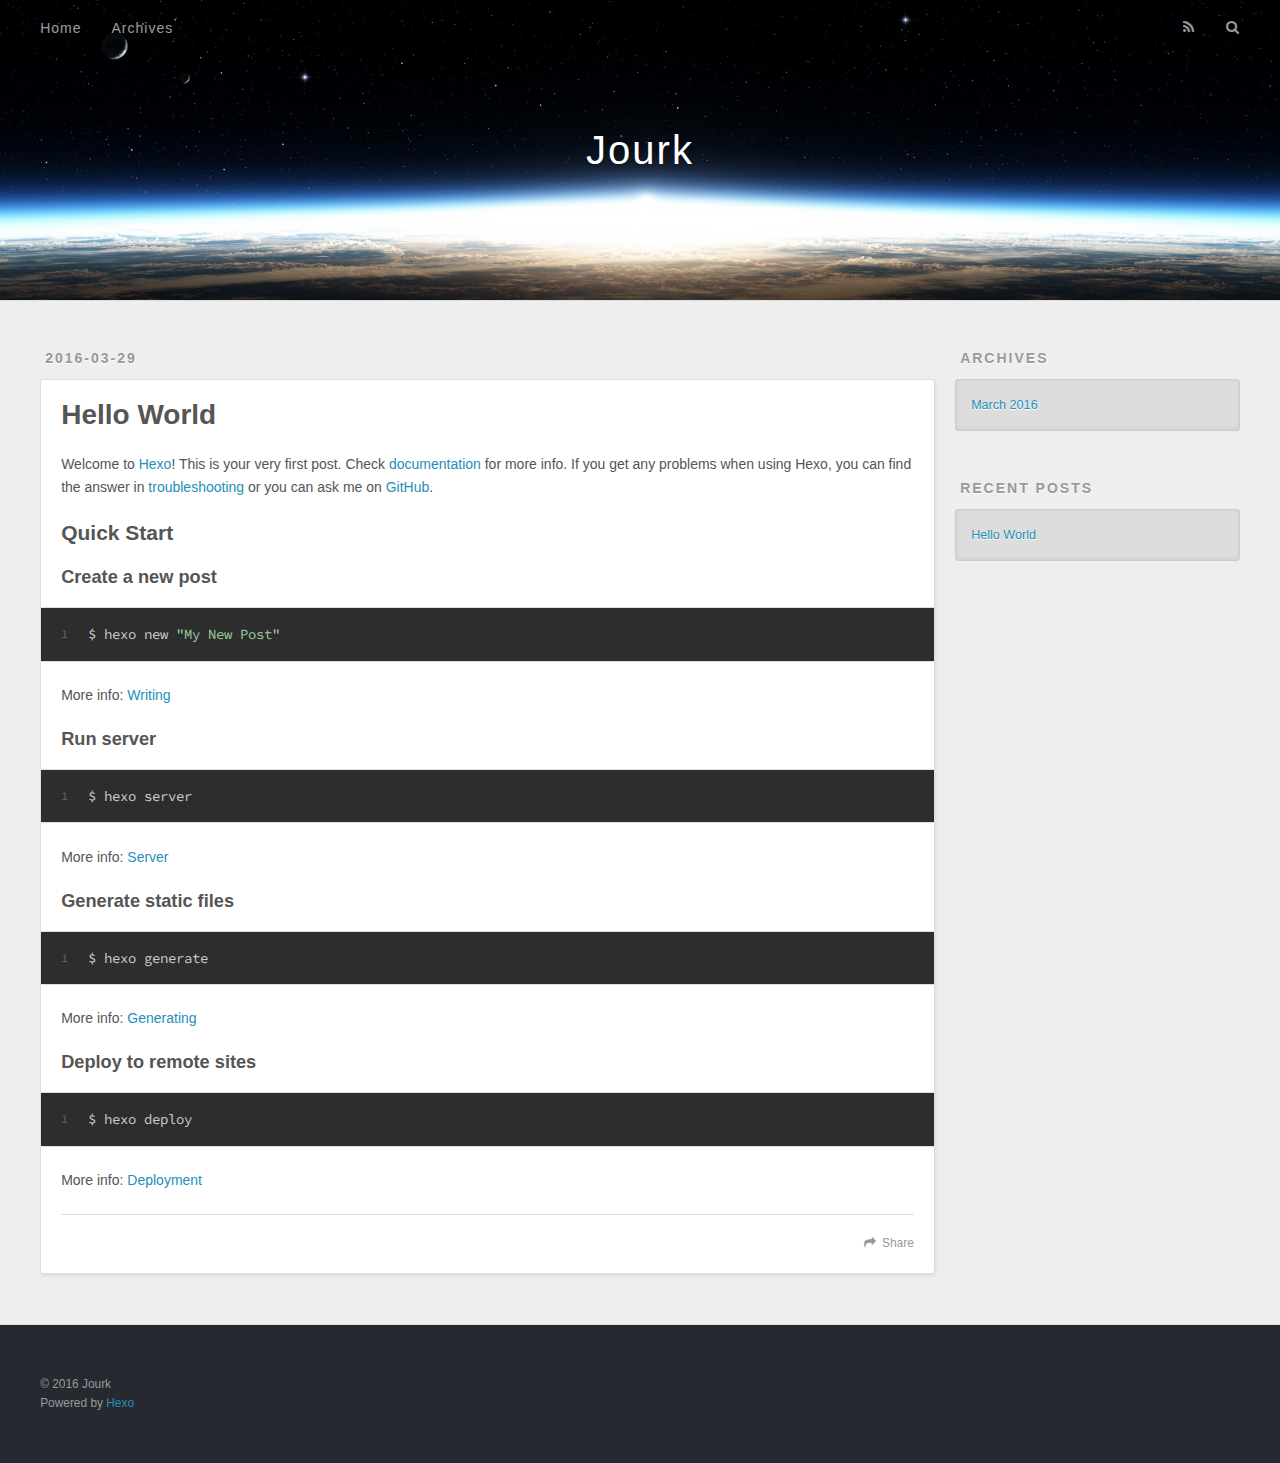
==== index.html @ b5ff4067 "Site updated: 2016-03-29 04:24:39" ====
<!DOCTYPE html>
<html>
<head>
  <meta charset="utf-8">
  
  <title>Jourk</title>
  <meta name="viewport" content="width=device-width, initial-scale=1, maximum-scale=1">
  <meta name="description">
<meta property="og:type" content="website">
<meta property="og:title" content="Jourk">
<meta property="og:url" content="http://b.jourk.com/index.html">
<meta property="og:site_name" content="Jourk">
<meta property="og:description">
<meta name="twitter:card" content="summary">
<meta name="twitter:title" content="Jourk">
<meta name="twitter:description">
  
    <link rel="alternate" href="/atom.xml" title="Jourk" type="application/atom+xml">
  
  
    <link rel="icon" href="/favicon.png">
  
  
    <link href="//fonts.googleapis.com/css?family=Source+Code+Pro" rel="stylesheet" type="text/css">
  
  <link rel="stylesheet" href="/css/style.css">
  

</head>

<body>
  <div id="container">
    <div id="wrap">
      <header id="header">
  <div id="banner"></div>
  <div id="header-outer" class="outer">
    <div id="header-title" class="inner">
      <h1 id="logo-wrap">
        <a href="/" id="logo">Jourk</a>
      </h1>
      
    </div>
    <div id="header-inner" class="inner">
      <nav id="main-nav">
        <a id="main-nav-toggle" class="nav-icon"></a>
        
          <a class="main-nav-link" href="/">Home</a>
        
          <a class="main-nav-link" href="/archives">Archives</a>
        
      </nav>
      <nav id="sub-nav">
        
          <a id="nav-rss-link" class="nav-icon" href="/atom.xml" title="RSS Feed"></a>
        
        <a id="nav-search-btn" class="nav-icon" title="Search"></a>
      </nav>
      <div id="search-form-wrap">
        <form action="//google.com/search" method="get" accept-charset="UTF-8" class="search-form"><input type="search" name="q" results="0" class="search-form-input" placeholder="Search"><button type="submit" class="search-form-submit">&#xF002;</button><input type="hidden" name="sitesearch" value="http://b.jourk.com"></form>
      </div>
    </div>
  </div>
</header>
      <div class="outer">
        <section id="main">
  
    <article id="post-hello-world" class="article article-type-post" itemscope itemprop="blogPost">
  <div class="article-meta">
    <a href="/2016/03/29/hello-world/" class="article-date">
  <time datetime="2016-03-28T17:55:29.509Z" itemprop="datePublished">2016-03-29</time>
</a>
    
  </div>
  <div class="article-inner">
    
    
      <header class="article-header">
        
  
    <h1 itemprop="name">
      <a class="article-title" href="/2016/03/29/hello-world/">Hello World</a>
    </h1>
  

      </header>
    
    <div class="article-entry" itemprop="articleBody">
      
        <p>Welcome to <a href="https://hexo.io/" target="_blank" rel="external">Hexo</a>! This is your very first post. Check <a href="https://hexo.io/docs/" target="_blank" rel="external">documentation</a> for more info. If you get any problems when using Hexo, you can find the answer in <a href="https://hexo.io/docs/troubleshooting.html" target="_blank" rel="external">troubleshooting</a> or you can ask me on <a href="https://github.com/hexojs/hexo/issues" target="_blank" rel="external">GitHub</a>.</p>
<h2 id="Quick-Start"><a href="#Quick-Start" class="headerlink" title="Quick Start"></a>Quick Start</h2><h3 id="Create-a-new-post"><a href="#Create-a-new-post" class="headerlink" title="Create a new post"></a>Create a new post</h3><figure class="highlight bash"><table><tr><td class="gutter"><pre><span class="line">1</span><br></pre></td><td class="code"><pre><span class="line">$ hexo new <span class="string">"My New Post"</span></span><br></pre></td></tr></table></figure>
<p>More info: <a href="https://hexo.io/docs/writing.html" target="_blank" rel="external">Writing</a></p>
<h3 id="Run-server"><a href="#Run-server" class="headerlink" title="Run server"></a>Run server</h3><figure class="highlight bash"><table><tr><td class="gutter"><pre><span class="line">1</span><br></pre></td><td class="code"><pre><span class="line">$ hexo server</span><br></pre></td></tr></table></figure>
<p>More info: <a href="https://hexo.io/docs/server.html" target="_blank" rel="external">Server</a></p>
<h3 id="Generate-static-files"><a href="#Generate-static-files" class="headerlink" title="Generate static files"></a>Generate static files</h3><figure class="highlight bash"><table><tr><td class="gutter"><pre><span class="line">1</span><br></pre></td><td class="code"><pre><span class="line">$ hexo generate</span><br></pre></td></tr></table></figure>
<p>More info: <a href="https://hexo.io/docs/generating.html" target="_blank" rel="external">Generating</a></p>
<h3 id="Deploy-to-remote-sites"><a href="#Deploy-to-remote-sites" class="headerlink" title="Deploy to remote sites"></a>Deploy to remote sites</h3><figure class="highlight bash"><table><tr><td class="gutter"><pre><span class="line">1</span><br></pre></td><td class="code"><pre><span class="line">$ hexo deploy</span><br></pre></td></tr></table></figure>
<p>More info: <a href="https://hexo.io/docs/deployment.html" target="_blank" rel="external">Deployment</a></p>

      
    </div>
    <footer class="article-footer">
      <a data-url="http://b.jourk.com/2016/03/29/hello-world/" data-id="cimcg0z0f0000tgneoh7ujp86" class="article-share-link">Share</a>
      
      
    </footer>
  </div>
  
</article>


  

</section>
        
          <aside id="sidebar">
  
    

  
    

  
    
  
    
  <div class="widget-wrap">
    <h3 class="widget-title">Archives</h3>
    <div class="widget">
      <ul class="archive-list"><li class="archive-list-item"><a class="archive-list-link" href="/archives/2016/03/">March 2016</a></li></ul>
    </div>
  </div>


  
    
  <div class="widget-wrap">
    <h3 class="widget-title">Recent Posts</h3>
    <div class="widget">
      <ul>
        
          <li>
            <a href="/2016/03/29/hello-world/">Hello World</a>
          </li>
        
      </ul>
    </div>
  </div>

  
</aside>
        
      </div>
      <footer id="footer">
  
  <div class="outer">
    <div id="footer-info" class="inner">
      &copy; 2016 Jourk<br>
      Powered by <a href="http://hexo.io/" target="_blank">Hexo</a>
    </div>
  </div>
</footer>
    </div>
    <nav id="mobile-nav">
  
    <a href="/" class="mobile-nav-link">Home</a>
  
    <a href="/archives" class="mobile-nav-link">Archives</a>
  
</nav>
    

<script src="//ajax.googleapis.com/ajax/libs/jquery/2.0.3/jquery.min.js"></script>


  <link rel="stylesheet" href="/fancybox/jquery.fancybox.css">
  <script src="/fancybox/jquery.fancybox.pack.js"></script>


<script src="/js/script.js"></script>

  </div>
</body>
</html>
---- css/style.css ----
body {
  width: 100%;
}
body:before,
body:after {
  content: "";
  display: table;
}
body:after {
  clear: both;
}
html,
body,
div,
span,
applet,
object,
iframe,
h1,
h2,
h3,
h4,
h5,
h6,
p,
blockquote,
pre,
a,
abbr,
acronym,
address,
big,
cite,
code,
del,
dfn,
em,
img,
ins,
kbd,
q,
s,
samp,
small,
strike,
strong,
sub,
sup,
tt,
var,
dl,
dt,
dd,
ol,
ul,
li,
fieldset,
form,
label,
legend,
table,
caption,
tbody,
tfoot,
thead,
tr,
th,
td {
  margin: 0;
  padding: 0;
  border: 0;
  outline: 0;
  font-weight: inherit;
  font-style: inherit;
  font-family: inherit;
  font-size: 100%;
  vertical-align: baseline;
}
body {
  line-height: 1;
  color: #000;
  background: #fff;
}
ol,
ul {
  list-style: none;
}
table {
  border-collapse: separate;
  border-spacing: 0;
  vertical-align: middle;
}
caption,
th,
td {
  text-align: left;
  font-weight: normal;
  vertical-align: middle;
}
a img {
  border: none;
}
input,
button {
  margin: 0;
  padding: 0;
}
input::-moz-focus-inner,
button::-moz-focus-inner {
  border: 0;
  padding: 0;
}
@font-face {
  font-family: FontAwesome;
  font-style: normal;
  font-weight: normal;
  src: url("fonts/fontawesome-webfont.eot?v=#4.0.3");
  src: url("fonts/fontawesome-webfont.eot?#iefix&v=#4.0.3") format("embedded-opentype"), url("fonts/fontawesome-webfont.woff?v=#4.0.3") format("woff"), url("fonts/fontawesome-webfont.ttf?v=#4.0.3") format("truetype"), url("fonts/fontawesome-webfont.svg#fontawesomeregular?v=#4.0.3") format("svg");
}
html,
body,
#container {
  height: 100%;
}
body {
  background: #eee;
  font: 14px "Helvetica Neue", Helvetica, Arial, sans-serif;
  -webkit-text-size-adjust: 100%;
}
.outer {
  max-width: 1220px;
  margin: 0 auto;
  padding: 0 20px;
}
.outer:before,
.outer:after {
  content: "";
  display: table;
}
.outer:after {
  clear: both;
}
.inner {
  display: inline;
  float: left;
  width: 98.33333333333333%;
  margin: 0 0.833333333333333%;
}
.left,
.alignleft {
  float: left;
}
.right,
.alignright {
  float: right;
}
.clear {
  clear: both;
}
#container {
  position: relative;
}
.mobile-nav-on {
  overflow: hidden;
}
#wrap {
  height: 100%;
  width: 100%;
  position: absolute;
  top: 0;
  left: 0;
  -webkit-transition: 0.2s ease-out;
  -moz-transition: 0.2s ease-out;
  -ms-transition: 0.2s ease-out;
  transition: 0.2s ease-out;
  z-index: 1;
  background: #eee;
}
.mobile-nav-on #wrap {
  left: 280px;
}
@media screen and (min-width: 768px) {
  #main {
    display: inline;
    float: left;
    width: 73.33333333333333%;
    margin: 0 0.833333333333333%;
  }
}
.article-date,
.article-category-link,
.archive-year,
.widget-title {
  text-decoration: none;
  text-transform: uppercase;
  letter-spacing: 2px;
  color: #999;
  margin-bottom: 1em;
  margin-left: 5px;
  line-height: 1em;
  text-shadow: 0 1px #fff;
  font-weight: bold;
}
.article-inner,
.archive-article-inner {
  background: #fff;
  -webkit-box-shadow: 1px 2px 3px #ddd;
  box-shadow: 1px 2px 3px #ddd;
  border: 1px solid #ddd;
  -webkit-border-radius: 3px;
  border-radius: 3px;
}
.article-entry h1,
.widget h1 {
  font-size: 2em;
}
.article-entry h2,
.widget h2 {
  font-size: 1.5em;
}
.article-entry h3,
.widget h3 {
  font-size: 1.3em;
}
.article-entry h4,
.widget h4 {
  font-size: 1.2em;
}
.article-entry h5,
.widget h5 {
  font-size: 1em;
}
.article-entry h6,
.widget h6 {
  font-size: 1em;
  color: #999;
}
.article-entry hr,
.widget hr {
  border: 1px dashed #ddd;
}
.article-entry strong,
.widget strong {
  font-weight: bold;
}
.article-entry em,
.widget em,
.article-entry cite,
.widget cite {
  font-style: italic;
}
.article-entry sup,
.widget sup,
.article-entry sub,
.widget sub {
  font-size: 0.75em;
  line-height: 0;
  position: relative;
  vertical-align: baseline;
}
.article-entry sup,
.widget sup {
  top: -0.5em;
}
.article-entry sub,
.widget sub {
  bottom: -0.2em;
}
.article-entry small,
.widget small {
  font-size: 0.85em;
}
.article-entry acronym,
.widget acronym,
.article-entry abbr,
.widget abbr {
  border-bottom: 1px dotted;
}
.article-entry ul,
.widget ul,
.article-entry ol,
.widget ol,
.article-entry dl,
.widget dl {
  margin: 0 20px;
  line-height: 1.6em;
}
.article-entry ul ul,
.widget ul ul,
.article-entry ol ul,
.widget ol ul,
.article-entry ul ol,
.widget ul ol,
.article-entry ol ol,
.widget ol ol {
  margin-top: 0;
  margin-bottom: 0;
}
.article-entry ul,
.widget ul {
  list-style: disc;
}
.article-entry ol,
.widget ol {
  list-style: decimal;
}
.article-entry dt,
.widget dt {
  font-weight: bold;
}
#header {
  height: 300px;
  position: relative;
  border-bottom: 1px solid #ddd;
}
#header:before,
#header:after {
  content: "";
  position: absolute;
  left: 0;
  right: 0;
  height: 40px;
}
#header:before {
  top: 0;
  background: -webkit-linear-gradient(rgba(0,0,0,0.2), transparent);
  background: -moz-linear-gradient(rgba(0,0,0,0.2), transparent);
  background: -ms-linear-gradient(rgba(0,0,0,0.2), transparent);
  background: linear-gradient(rgba(0,0,0,0.2), transparent);
}
#header:after {
  bottom: 0;
  background: -webkit-linear-gradient(transparent, rgba(0,0,0,0.2));
  background: -moz-linear-gradient(transparent, rgba(0,0,0,0.2));
  background: -ms-linear-gradient(transparent, rgba(0,0,0,0.2));
  background: linear-gradient(transparent, rgba(0,0,0,0.2));
}
#header-outer {
  height: 100%;
  position: relative;
}
#header-inner {
  position: relative;
  overflow: hidden;
}
#banner {
  position: absolute;
  top: 0;
  left: 0;
  width: 100%;
  height: 100%;
  background: url("images/banner.jpg") center #000;
  -webkit-background-size: cover;
  -moz-background-size: cover;
  background-size: cover;
  z-index: -1;
}
#header-title {
  text-align: center;
  height: 40px;
  position: absolute;
  top: 50%;
  left: 0;
  margin-top: -20px;
}
#logo,
#subtitle {
  text-decoration: none;
  color: #fff;
  font-weight: 300;
  text-shadow: 0 1px 4px rgba(0,0,0,0.3);
}
#logo {
  font-size: 40px;
  line-height: 40px;
  letter-spacing: 2px;
}
#subtitle {
  font-size: 16px;
  line-height: 16px;
  letter-spacing: 1px;
}
#subtitle-wrap {
  margin-top: 16px;
}
#main-nav {
  float: left;
  margin-left: -15px;
}
.nav-icon,
.main-nav-link {
  float: left;
  color: #fff;
  opacity: 0.6;
  text-decoration: none;
  text-shadow: 0 1px rgba(0,0,0,0.2);
  -webkit-transition: opacity 0.2s;
  -moz-transition: opacity 0.2s;
  -ms-transition: opacity 0.2s;
  transition: opacity 0.2s;
  display: block;
  padding: 20px 15px;
}
.nav-icon:hover,
.main-nav-link:hover {
  opacity: 1;
}
.nav-icon {
  font-family: FontAwesome;
  text-align: center;
  font-size: 14px;
  width: 14px;
  height: 14px;
  padding: 20px 15px;
  position: relative;
  cursor: pointer;
}
.main-nav-link {
  font-weight: 300;
  letter-spacing: 1px;
}
@media screen and (max-width: 479px) {
  .main-nav-link {
    display: none;
  }
}
#main-nav-toggle {
  display: none;
}
#main-nav-toggle:before {
  content: "\f0c9";
}
@media screen and (max-width: 479px) {
  #main-nav-toggle {
    display: block;
  }
}
#sub-nav {
  float: right;
  margin-right: -15px;
}
#nav-rss-link:before {
  content: "\f09e";
}
#nav-search-btn:before {
  content: "\f002";
}
#search-form-wrap {
  position: absolute;
  top: 15px;
  width: 150px;
  height: 30px;
  right: -150px;
  opacity: 0;
  -webkit-transition: 0.2s ease-out;
  -moz-transition: 0.2s ease-out;
  -ms-transition: 0.2s ease-out;
  transition: 0.2s ease-out;
}
#search-form-wrap.on {
  opacity: 1;
  right: 0;
}
@media screen and (max-width: 479px) {
  #search-form-wrap {
    width: 100%;
    right: -100%;
  }
}
.search-form {
  position: absolute;
  top: 0;
  left: 0;
  right: 0;
  background: #fff;
  padding: 5px 15px;
  -webkit-border-radius: 15px;
  border-radius: 15px;
  -webkit-box-shadow: 0 0 10px rgba(0,0,0,0.3);
  box-shadow: 0 0 10px rgba(0,0,0,0.3);
}
.search-form-input {
  border: none;
  background: none;
  color: #555;
  width: 100%;
  font: 13px "Helvetica Neue", Helvetica, Arial, sans-serif;
  outline: none;
}
.search-form-input::-webkit-search-results-decoration,
.search-form-input::-webkit-search-cancel-button {
  -webkit-appearance: none;
}
.search-form-submit {
  position: absolute;
  top: 50%;
  right: 10px;
  margin-top: -7px;
  font: 13px FontAwesome;
  border: none;
  background: none;
  color: #bbb;
  cursor: pointer;
}
.search-form-submit:hover,
.search-form-submit:focus {
  color: #777;
}
.article {
  margin: 50px 0;
}
.article-inner {
  overflow: hidden;
}
.article-meta:before,
.article-meta:after {
  content: "";
  display: table;
}
.article-meta:after {
  clear: both;
}
.article-date {
  float: left;
}
.article-category {
  float: left;
  line-height: 1em;
  color: #ccc;
  text-shadow: 0 1px #fff;
  margin-left: 8px;
}
.article-category:before {
  content: "\2022";
}
.article-category-link {
  margin: 0 12px 1em;
}
.article-header {
  padding: 20px 20px 0;
}
.article-title {
  text-decoration: none;
  font-size: 2em;
  font-weight: bold;
  color: #555;
  line-height: 1.1em;
  -webkit-transition: color 0.2s;
  -moz-transition: color 0.2s;
  -ms-transition: color 0.2s;
  transition: color 0.2s;
}
a.article-title:hover {
  color: #258fb8;
}
.article-entry {
  color: #555;
  padding: 0 20px;
}
.article-entry:before,
.article-entry:after {
  content: "";
  display: table;
}
.article-entry:after {
  clear: both;
}
.article-entry p,
.article-entry table {
  line-height: 1.6em;
  margin: 1.6em 0;
}
.article-entry h1,
.article-entry h2,
.article-entry h3,
.article-entry h4,
.article-entry h5,
.article-entry h6 {
  font-weight: bold;
}
.article-entry h1,
.article-entry h2,
.article-entry h3,
.article-entry h4,
.article-entry h5,
.article-entry h6 {
  line-height: 1.1em;
  margin: 1.1em 0;
}
.article-entry a {
  color: #258fb8;
  text-decoration: none;
}
.article-entry a:hover {
  text-decoration: underline;
}
.article-entry ul,
.article-entry ol,
.article-entry dl {
  margin-top: 1.6em;
  margin-bottom: 1.6em;
}
.article-entry img,
.article-entry video {
  max-width: 100%;
  height: auto;
  display: block;
  margin: auto;
}
.article-entry iframe {
  border: none;
}
.article-entry table {
  width: 100%;
  border-collapse: collapse;
  border-spacing: 0;
}
.article-entry th {
  font-weight: bold;
  border-bottom: 3px solid #ddd;
  padding-bottom: 0.5em;
}
.article-entry td {
  border-bottom: 1px solid #ddd;
  padding: 10px 0;
}
.article-entry blockquote {
  font-family: Georgia, "Times New Roman", serif;
  font-size: 1.4em;
  margin: 1.6em 20px;
  text-align: center;
}
.article-entry blockquote footer {
  font-size: 14px;
  margin: 1.6em 0;
  font-family: "Helvetica Neue", Helvetica, Arial, sans-serif;
}
.article-entry blockquote footer cite:before {
  content: "—";
  padding: 0 0.5em;
}
.article-entry .pullquote {
  text-align: left;
  width: 45%;
  margin: 0;
}
.article-entry .pullquote.left {
  margin-left: 0.5em;
  margin-right: 1em;
}
.article-entry .pullquote.right {
  margin-right: 0.5em;
  margin-left: 1em;
}
.article-entry .caption {
  color: #999;
  display: block;
  font-size: 0.9em;
  margin-top: 0.5em;
  position: relative;
  text-align: center;
}
.article-entry .video-container {
  position: relative;
  padding-top: 56.25%;
  height: 0;
  overflow: hidden;
}
.article-entry .video-container iframe,
.article-entry .video-container object,
.article-entry .video-container embed {
  position: absolute;
  top: 0;
  left: 0;
  width: 100%;
  height: 100%;
  margin-top: 0;
}
.article-more-link a {
  display: inline-block;
  line-height: 1em;
  padding: 6px 15px;
  -webkit-border-radius: 15px;
  border-radius: 15px;
  background: #eee;
  color: #999;
  text-shadow: 0 1px #fff;
  text-decoration: none;
}
.article-more-link a:hover {
  background: #258fb8;
  color: #fff;
  text-decoration: none;
  text-shadow: 0 1px #1e7293;
}
.article-footer {
  font-size: 0.85em;
  line-height: 1.6em;
  border-top: 1px solid #ddd;
  padding-top: 1.6em;
  margin: 0 20px 20px;
}
.article-footer:before,
.article-footer:after {
  content: "";
  display: table;
}
.article-footer:after {
  clear: both;
}
.article-footer a {
  color: #999;
  text-decoration: none;
}
.article-footer a:hover {
  color: #555;
}
.article-tag-list-item {
  float: left;
  margin-right: 10px;
}
.article-tag-list-link:before {
  content: "#";
}
.article-comment-link {
  float: right;
}
.article-comment-link:before {
  content: "\f075";
  font-family: FontAwesome;
  padding-right: 8px;
}
.article-share-link {
  cursor: pointer;
  float: right;
  margin-left: 20px;
}
.article-share-link:before {
  content: "\f064";
  font-family: FontAwesome;
  padding-right: 6px;
}
#article-nav {
  position: relative;
}
#article-nav:before,
#article-nav:after {
  content: "";
  display: table;
}
#article-nav:after {
  clear: both;
}
@media screen and (min-width: 768px) {
  #article-nav {
    margin: 50px 0;
  }
  #article-nav:before {
    width: 8px;
    height: 8px;
    position: absolute;
    top: 50%;
    left: 50%;
    margin-top: -4px;
    margin-left: -4px;
    content: "";
    -webkit-border-radius: 50%;
    border-radius: 50%;
    background: #ddd;
    -webkit-box-shadow: 0 1px 2px #fff;
    box-shadow: 0 1px 2px #fff;
  }
}
.article-nav-link-wrap {
  text-decoration: none;
  text-shadow: 0 1px #fff;
  color: #999;
  -webkit-box-sizing: border-box;
  -moz-box-sizing: border-box;
  box-sizing: border-box;
  margin-top: 50px;
  text-align: center;
  display: block;
}
.article-nav-link-wrap:hover {
  color: #555;
}
@media screen and (min-width: 768px) {
  .article-nav-link-wrap {
    width: 50%;
    margin-top: 0;
  }
}
@media screen and (min-width: 768px) {
  #article-nav-newer {
    float: left;
    text-align: right;
    padding-right: 20px;
  }
}
@media screen and (min-width: 768px) {
  #article-nav-older {
    float: right;
    text-align: left;
    padding-left: 20px;
  }
}
.article-nav-caption {
  text-transform: uppercase;
  letter-spacing: 2px;
  color: #ddd;
  line-height: 1em;
  font-weight: bold;
}
#article-nav-newer .article-nav-caption {
  margin-right: -2px;
}
.article-nav-title {
  font-size: 0.85em;
  line-height: 1.6em;
  margin-top: 0.5em;
}
.article-share-box {
  position: absolute;
  display: none;
  background: #fff;
  -webkit-box-shadow: 1px 2px 10px rgba(0,0,0,0.2);
  box-shadow: 1px 2px 10px rgba(0,0,0,0.2);
  -webkit-border-radius: 3px;
  border-radius: 3px;
  margin-left: -145px;
  overflow: hidden;
  z-index: 1;
}
.article-share-box.on {
  display: block;
}
.article-share-input {
  width: 100%;
  background: none;
  -webkit-box-sizing: border-box;
  -moz-box-sizing: border-box;
  box-sizing: border-box;
  font: 14px "Helvetica Neue", Helvetica, Arial, sans-serif;
  padding: 0 15px;
  color: #555;
  outline: none;
  border: 1px solid #ddd;
  -webkit-border-radius: 3px 3px 0 0;
  border-radius: 3px 3px 0 0;
  height: 36px;
  line-height: 36px;
}
.article-share-links {
  background: #eee;
}
.article-share-links:before,
.article-share-links:after {
  content: "";
  display: table;
}
.article-share-links:after {
  clear: both;
}
.article-share-twitter,
.article-share-facebook,
.article-share-pinterest,
.article-share-google {
  width: 50px;
  height: 36px;
  display: block;
  float: left;
  position: relative;
  color: #999;
  text-shadow: 0 1px #fff;
}
.article-share-twitter:before,
.article-share-facebook:before,
.article-share-pinterest:before,
.article-share-google:before {
  font-size: 20px;
  font-family: FontAwesome;
  width: 20px;
  height: 20px;
  position: absolute;
  top: 50%;
  left: 50%;
  margin-top: -10px;
  margin-left: -10px;
  text-align: center;
}
.article-share-twitter:hover,
.article-share-facebook:hover,
.article-share-pinterest:hover,
.article-share-google:hover {
  color: #fff;
}
.article-share-twitter:before {
  content: "\f099";
}
.article-share-twitter:hover {
  background: #00aced;
  text-shadow: 0 1px #008abe;
}
.article-share-facebook:before {
  content: "\f09a";
}
.article-share-facebook:hover {
  background: #3b5998;
  text-shadow: 0 1px #2f477a;
}
.article-share-pinterest:before {
  content: "\f0d2";
}
.article-share-pinterest:hover {
  background: #cb2027;
  text-shadow: 0 1px #a21a1f;
}
.article-share-google:before {
  content: "\f0d5";
}
.article-share-google:hover {
  background: #dd4b39;
  text-shadow: 0 1px #be3221;
}
.article-gallery {
  background: #000;
  position: relative;
}
.article-gallery-photos {
  position: relative;
  overflow: hidden;
}
.article-gallery-img {
  display: none;
  max-width: 100%;
}
.article-gallery-img:first-child {
  display: block;
}
.article-gallery-img.loaded {
  position: absolute;
  display: block;
}
.article-gallery-img img {
  display: block;
  max-width: 100%;
  margin: 0 auto;
}
#comments {
  background: #fff;
  -webkit-box-shadow: 1px 2px 3px #ddd;
  box-shadow: 1px 2px 3px #ddd;
  padding: 20px;
  border: 1px solid #ddd;
  -webkit-border-radius: 3px;
  border-radius: 3px;
  margin: 50px 0;
}
#comments a {
  color: #258fb8;
}
.archives-wrap {
  margin: 50px 0;
}
.archives:before,
.archives:after {
  content: "";
  display: table;
}
.archives:after {
  clear: both;
}
.archive-year-wrap {
  margin-bottom: 1em;
}
.archives {
  -webkit-column-gap: 10px;
  -moz-column-gap: 10px;
  column-gap: 10px;
}
@media screen and (min-width: 480px) and (max-width: 767px) {
  .archives {
    -webkit-column-count: 2;
    -moz-column-count: 2;
    column-count: 2;
  }
}
@media screen and (min-width: 768px) {
  .archives {
    -webkit-column-count: 3;
    -moz-column-count: 3;
    column-count: 3;
  }
}
.archive-article {
  -webkit-column-break-inside: avoid;
  page-break-inside: avoid;
  overflow: hidden;
  break-inside: avoid-column;
}
.archive-article-inner {
  padding: 10px;
  margin-bottom: 15px;
}
.archive-article-title {
  text-decoration: none;
  font-weight: bold;
  color: #555;
  -webkit-transition: color 0.2s;
  -moz-transition: color 0.2s;
  -ms-transition: color 0.2s;
  transition: color 0.2s;
  line-height: 1.6em;
}
.archive-article-title:hover {
  color: #258fb8;
}
.archive-article-footer {
  margin-top: 1em;
}
.archive-article-date {
  color: #999;
  text-decoration: none;
  font-size: 0.85em;
  line-height: 1em;
  margin-bottom: 0.5em;
  display: block;
}
#page-nav {
  margin: 50px auto;
  background: #fff;
  -webkit-box-shadow: 1px 2px 3px #ddd;
  box-shadow: 1px 2px 3px #ddd;
  border: 1px solid #ddd;
  -webkit-border-radius: 3px;
  border-radius: 3px;
  text-align: center;
  color: #999;
  overflow: hidden;
}
#page-nav:before,
#page-nav:after {
  content: "";
  display: table;
}
#page-nav:after {
  clear: both;
}
#page-nav a,
#page-nav span {
  padding: 10px 20px;
  line-height: 1;
  height: 2ex;
}
#page-nav a {
  color: #999;
  text-decoration: none;
}
#page-nav a:hover {
  background: #999;
  color: #fff;
}
#page-nav .prev {
  float: left;
}
#page-nav .next {
  float: right;
}
#page-nav .page-number {
  display: inline-block;
}
@media screen and (max-width: 479px) {
  #page-nav .page-number {
    display: none;
  }
}
#page-nav .current {
  color: #555;
  font-weight: bold;
}
#page-nav .space {
  color: #ddd;
}
#footer {
  background: #262a30;
  padding: 50px 0;
  border-top: 1px solid #ddd;
  color: #999;
}
#footer a {
  color: #258fb8;
  text-decoration: none;
}
#footer a:hover {
  text-decoration: underline;
}
#footer-info {
  line-height: 1.6em;
  font-size: 0.85em;
}
.article-entry pre,
.article-entry .highlight {
  background: #2d2d2d;
  margin: 0 -20px;
  padding: 15px 20px;
  border-style: solid;
  border-color: #ddd;
  border-width: 1px 0;
  overflow: auto;
  color: #ccc;
  line-height: 22.400000000000002px;
}
.article-entry .highlight .gutter pre,
.article-entry .gist .gist-file .gist-data .line-numbers {
  color: #666;
  font-size: 0.85em;
}
.article-entry pre,
.article-entry code {
  font-family: "Source Code Pro", Consolas, Monaco, Menlo, Consolas, monospace;
}
.article-entry code {
  background: #eee;
  text-shadow: 0 1px #fff;
  padding: 0 0.3em;
}
.article-entry pre code {
  background: none;
  text-shadow: none;
  padding: 0;
}
.article-entry .highlight pre {
  border: none;
  margin: 0;
  padding: 0;
}
.article-entry .highlight table {
  margin: 0;
  width: auto;
}
.article-entry .highlight td {
  border: none;
  padding: 0;
}
.article-entry .highlight figcaption {
  font-size: 0.85em;
  color: #999;
  line-height: 1em;
  margin-bottom: 1em;
}
.article-entry .highlight figcaption:before,
.article-entry .highlight figcaption:after {
  content: "";
  display: table;
}
.article-entry .highlight figcaption:after {
  clear: both;
}
.article-entry .highlight figcaption a {
  float: right;
}
.article-entry .highlight .gutter pre {
  text-align: right;
  padding-right: 20px;
}
.article-entry .highlight .line {
  height: 22.400000000000002px;
}
.article-entry .highlight .line.marked {
  background: #515151;
}
.article-entry .gist {
  margin: 0 -20px;
  border-style: solid;
  border-color: #ddd;
  border-width: 1px 0;
  background: #2d2d2d;
  padding: 15px 20px 15px 0;
}
.article-entry .gist .gist-file {
  border: none;
  font-family: "Source Code Pro", Consolas, Monaco, Menlo, Consolas, monospace;
  margin: 0;
}
.article-entry .gist .gist-file .gist-data {
  background: none;
  border: none;
}
.article-entry .gist .gist-file .gist-data .line-numbers {
  background: none;
  border: none;
  padding: 0 20px 0 0;
}
.article-entry .gist .gist-file .gist-data .line-data {
  padding: 0 !important;
}
.article-entry .gist .gist-file .highlight {
  margin: 0;
  padding: 0;
  border: none;
}
.article-entry .gist .gist-file .gist-meta {
  background: #2d2d2d;
  color: #999;
  font: 0.85em "Helvetica Neue", Helvetica, Arial, sans-serif;
  text-shadow: 0 0;
  padding: 0;
  margin-top: 1em;
  margin-left: 20px;
}
.article-entry .gist .gist-file .gist-meta a {
  color: #258fb8;
  font-weight: normal;
}
.article-entry .gist .gist-file .gist-meta a:hover {
  text-decoration: underline;
}
pre .comment,
pre .title {
  color: #999;
}
pre .variable,
pre .attribute,
pre .tag,
pre .regexp,
pre .ruby .constant,
pre .xml .tag .title,
pre .xml .pi,
pre .xml .doctype,
pre .html .doctype,
pre .css .id,
pre .css .class,
pre .css .pseudo {
  color: #f2777a;
}
pre .number,
pre .preprocessor,
pre .built_in,
pre .literal,
pre .params,
pre .constant {
  color: #f99157;
}
pre .class,
pre .ruby .class .title,
pre .css .rules .attribute {
  color: #9c9;
}
pre .string,
pre .value,
pre .inheritance,
pre .header,
pre .ruby .symbol,
pre .xml .cdata {
  color: #9c9;
}
pre .css .hexcolor {
  color: #6cc;
}
pre .function,
pre .python .decorator,
pre .python .title,
pre .ruby .function .title,
pre .ruby .title .keyword,
pre .perl .sub,
pre .javascript .title,
pre .coffeescript .title {
  color: #69c;
}
pre .keyword,
pre .javascript .function {
  color: #c9c;
}
@media screen and (max-width: 479px) {
  #mobile-nav {
    position: absolute;
    top: 0;
    left: 0;
    width: 280px;
    height: 100%;
    background: #191919;
    border-right: 1px solid #fff;
  }
}
@media screen and (max-width: 479px) {
  .mobile-nav-link {
    display: block;
    color: #999;
    text-decoration: none;
    padding: 15px 20px;
    font-weight: bold;
  }
  .mobile-nav-link:hover {
    color: #fff;
  }
}
@media screen and (min-width: 768px) {
  #sidebar {
    display: inline;
    float: left;
    width: 23.333333333333332%;
    margin: 0 0.833333333333333%;
  }
}
.widget-wrap {
  margin: 50px 0;
}
.widget {
  color: #777;
  text-shadow: 0 1px #fff;
  background: #ddd;
  -webkit-box-shadow: 0 -1px 4px #ccc inset;
  box-shadow: 0 -1px 4px #ccc inset;
  border: 1px solid #ccc;
  padding: 15px;
  -webkit-border-radius: 3px;
  border-radius: 3px;
}
.widget a {
  color: #258fb8;
  text-decoration: none;
}
.widget a:hover {
  text-decoration: underline;
}
.widget ul ul,
.widget ol ul,
.widget dl ul,
.widget ul ol,
.widget ol ol,
.widget dl ol,
.widget ul dl,
.widget ol dl,
.widget dl dl {
  margin-left: 15px;
  list-style: disc;
}
.widget {
  line-height: 1.6em;
  word-wrap: break-word;
  font-size: 0.9em;
}
.widget ul,
.widget ol {
  list-style: none;
  margin: 0;
}
.widget ul ul,
.widget ol ul,
.widget ul ol,
.widget ol ol {
  margin: 0 20px;
}
.widget ul ul,
.widget ol ul {
  list-style: disc;
}
.widget ul ol,
.widget ol ol {
  list-style: decimal;
}
.category-list-count,
.tag-list-count,
.archive-list-count {
  padding-left: 5px;
  color: #999;
  font-size: 0.85em;
}
.category-list-count:before,
.tag-list-count:before,
.archive-list-count:before {
  content: "(";
}
.category-list-count:after,
.tag-list-count:after,
.archive-list-count:after {
  content: ")";
}
.tagcloud a {
  margin-right: 5px;
  display: inline-block;
}
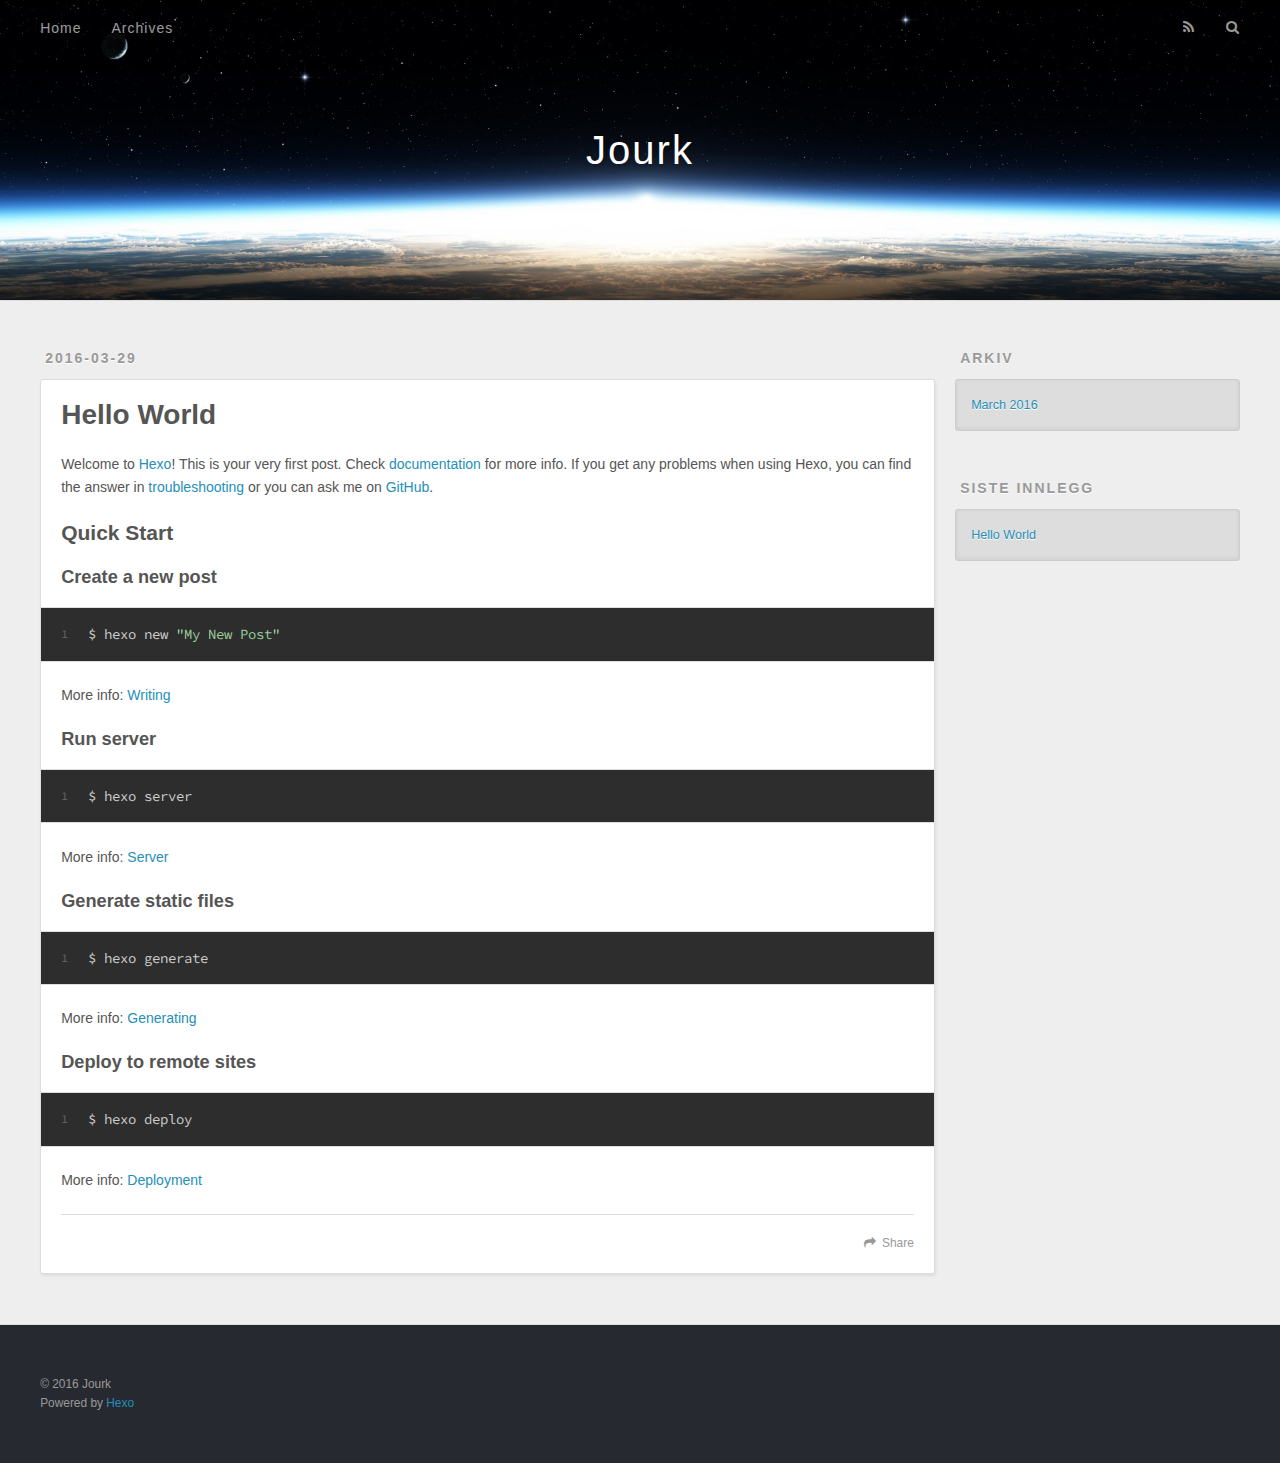
==== commit 3f787e69: "Site updated: 2016-03-29 19:30:44" ====
--- a/index.html
+++ b/index.html
@@ -53,7 +53,7 @@
         
           <a id="nav-rss-link" class="nav-icon" href="/atom.xml" title="RSS Feed"></a>
         
-        <a id="nav-search-btn" class="nav-icon" title="Search"></a>
+        <a id="nav-search-btn" class="nav-icon" title="Søk"></a>
       </nav>
       <div id="search-form-wrap">
         <form action="//google.com/search" method="get" accept-charset="UTF-8" class="search-form"><input type="search" name="q" results="0" class="search-form-input" placeholder="Search"><button type="submit" class="search-form-submit">&#xF002;</button><input type="hidden" name="sitesearch" value="http://b.jourk.com"></form>
@@ -99,7 +99,7 @@
       
     </div>
     <footer class="article-footer">
-      <a data-url="http://b.jourk.com/2016/03/29/hello-world/" data-id="cimcg0z0f0000tgneoh7ujp86" class="article-share-link">Share</a>
+      <a data-url="http://b.jourk.com/2016/03/29/hello-world/" data-id="cimdce2zm0000zsne3sy7a0es" class="article-share-link">Share</a>
       
       
     </footer>
@@ -124,7 +124,7 @@
   
     
   <div class="widget-wrap">
-    <h3 class="widget-title">Archives</h3>
+    <h3 class="widget-title">Arkiv</h3>
     <div class="widget">
       <ul class="archive-list"><li class="archive-list-item"><a class="archive-list-link" href="/archives/2016/03/">March 2016</a></li></ul>
     </div>
@@ -134,7 +134,7 @@
   
     
   <div class="widget-wrap">
-    <h3 class="widget-title">Recent Posts</h3>
+    <h3 class="widget-title">Siste innlegg</h3>
     <div class="widget">
       <ul>
         
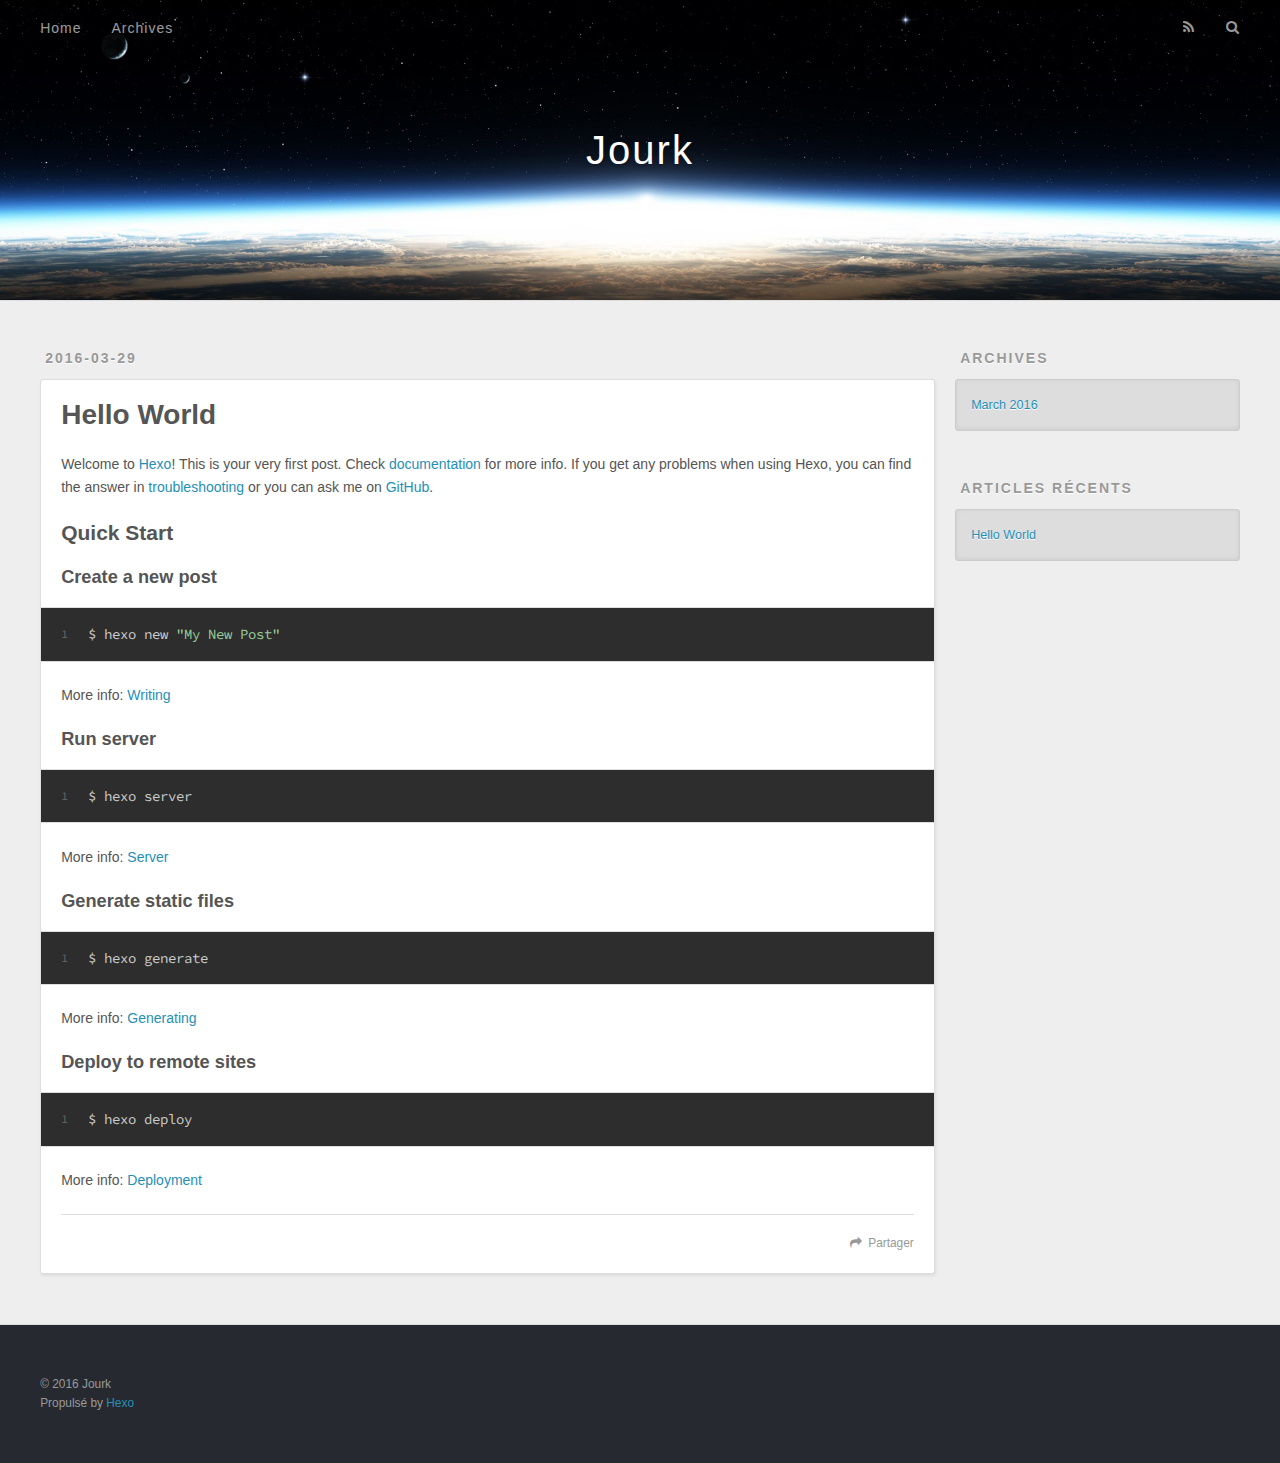
==== commit b209ae25: "Site updated: 2016-03-29 21:07:47" ====
--- a/index.html
+++ b/index.html
@@ -51,9 +51,9 @@
       </nav>
       <nav id="sub-nav">
         
-          <a id="nav-rss-link" class="nav-icon" href="/atom.xml" title="RSS Feed"></a>
+          <a id="nav-rss-link" class="nav-icon" href="/atom.xml" title="Flux RSS"></a>
         
-        <a id="nav-search-btn" class="nav-icon" title="Søk"></a>
+        <a id="nav-search-btn" class="nav-icon" title="Rechercher"></a>
       </nav>
       <div id="search-form-wrap">
         <form action="//google.com/search" method="get" accept-charset="UTF-8" class="search-form"><input type="search" name="q" results="0" class="search-form-input" placeholder="Search"><button type="submit" class="search-form-submit">&#xF002;</button><input type="hidden" name="sitesearch" value="http://b.jourk.com"></form>
@@ -99,7 +99,7 @@
       
     </div>
     <footer class="article-footer">
-      <a data-url="http://b.jourk.com/2016/03/29/hello-world/" data-id="cimdce2zm0000zsne3sy7a0es" class="article-share-link">Share</a>
+      <a data-url="http://b.jourk.com/2016/03/29/hello-world/" data-id="cimdfuws6000070ne7h7oenuu" class="article-share-link">Partager</a>
       
       
     </footer>
@@ -124,7 +124,7 @@
   
     
   <div class="widget-wrap">
-    <h3 class="widget-title">Arkiv</h3>
+    <h3 class="widget-title">Archives</h3>
     <div class="widget">
       <ul class="archive-list"><li class="archive-list-item"><a class="archive-list-link" href="/archives/2016/03/">March 2016</a></li></ul>
     </div>
@@ -134,7 +134,7 @@
   
     
   <div class="widget-wrap">
-    <h3 class="widget-title">Siste innlegg</h3>
+    <h3 class="widget-title">Articles récents</h3>
     <div class="widget">
       <ul>
         
@@ -155,7 +155,7 @@
   <div class="outer">
     <div id="footer-info" class="inner">
       &copy; 2016 Jourk<br>
-      Powered by <a href="http://hexo.io/" target="_blank">Hexo</a>
+      Propulsé by <a href="http://hexo.io/" target="_blank">Hexo</a>
     </div>
   </div>
 </footer>
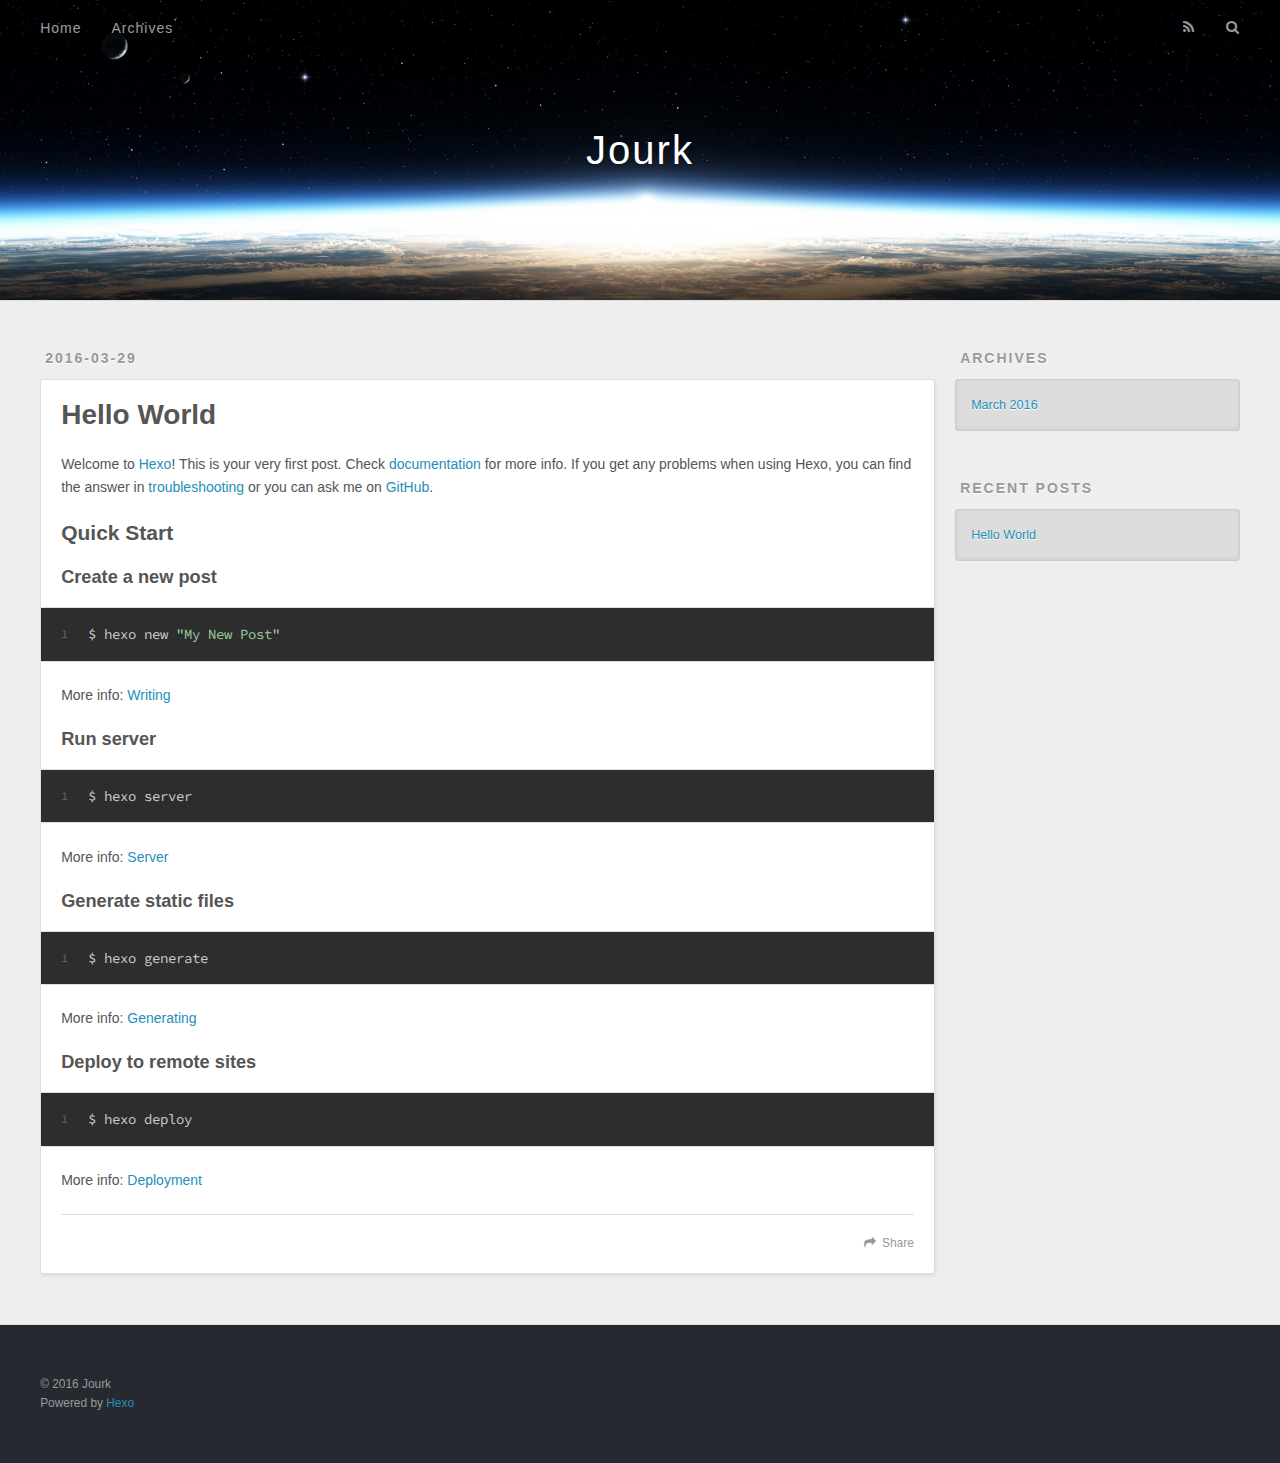
==== commit a342c273: "Site updated: 2016-03-29 21:21:49" ====
--- a/index.html
+++ b/index.html
@@ -51,9 +51,9 @@
       </nav>
       <nav id="sub-nav">
         
-          <a id="nav-rss-link" class="nav-icon" href="/atom.xml" title="Flux RSS"></a>
+          <a id="nav-rss-link" class="nav-icon" href="/atom.xml" title="RSS Feed"></a>
         
-        <a id="nav-search-btn" class="nav-icon" title="Rechercher"></a>
+        <a id="nav-search-btn" class="nav-icon" title="Search"></a>
       </nav>
       <div id="search-form-wrap">
         <form action="//google.com/search" method="get" accept-charset="UTF-8" class="search-form"><input type="search" name="q" results="0" class="search-form-input" placeholder="Search"><button type="submit" class="search-form-submit">&#xF002;</button><input type="hidden" name="sitesearch" value="http://b.jourk.com"></form>
@@ -99,7 +99,7 @@
       
     </div>
     <footer class="article-footer">
-      <a data-url="http://b.jourk.com/2016/03/29/hello-world/" data-id="cimdfuws6000070ne7h7oenuu" class="article-share-link">Partager</a>
+      <a data-url="http://b.jourk.com/2016/03/29/hello-world/" data-id="cimdgcuew0000s4nepxd2712f" class="article-share-link">Share</a>
       
       
     </footer>
@@ -134,7 +134,7 @@
   
     
   <div class="widget-wrap">
-    <h3 class="widget-title">Articles récents</h3>
+    <h3 class="widget-title">Recent Posts</h3>
     <div class="widget">
       <ul>
         
@@ -155,7 +155,7 @@
   <div class="outer">
     <div id="footer-info" class="inner">
       &copy; 2016 Jourk<br>
-      Propulsé by <a href="http://hexo.io/" target="_blank">Hexo</a>
+      Powered by <a href="http://hexo.io/" target="_blank">Hexo</a>
     </div>
   </div>
 </footer>
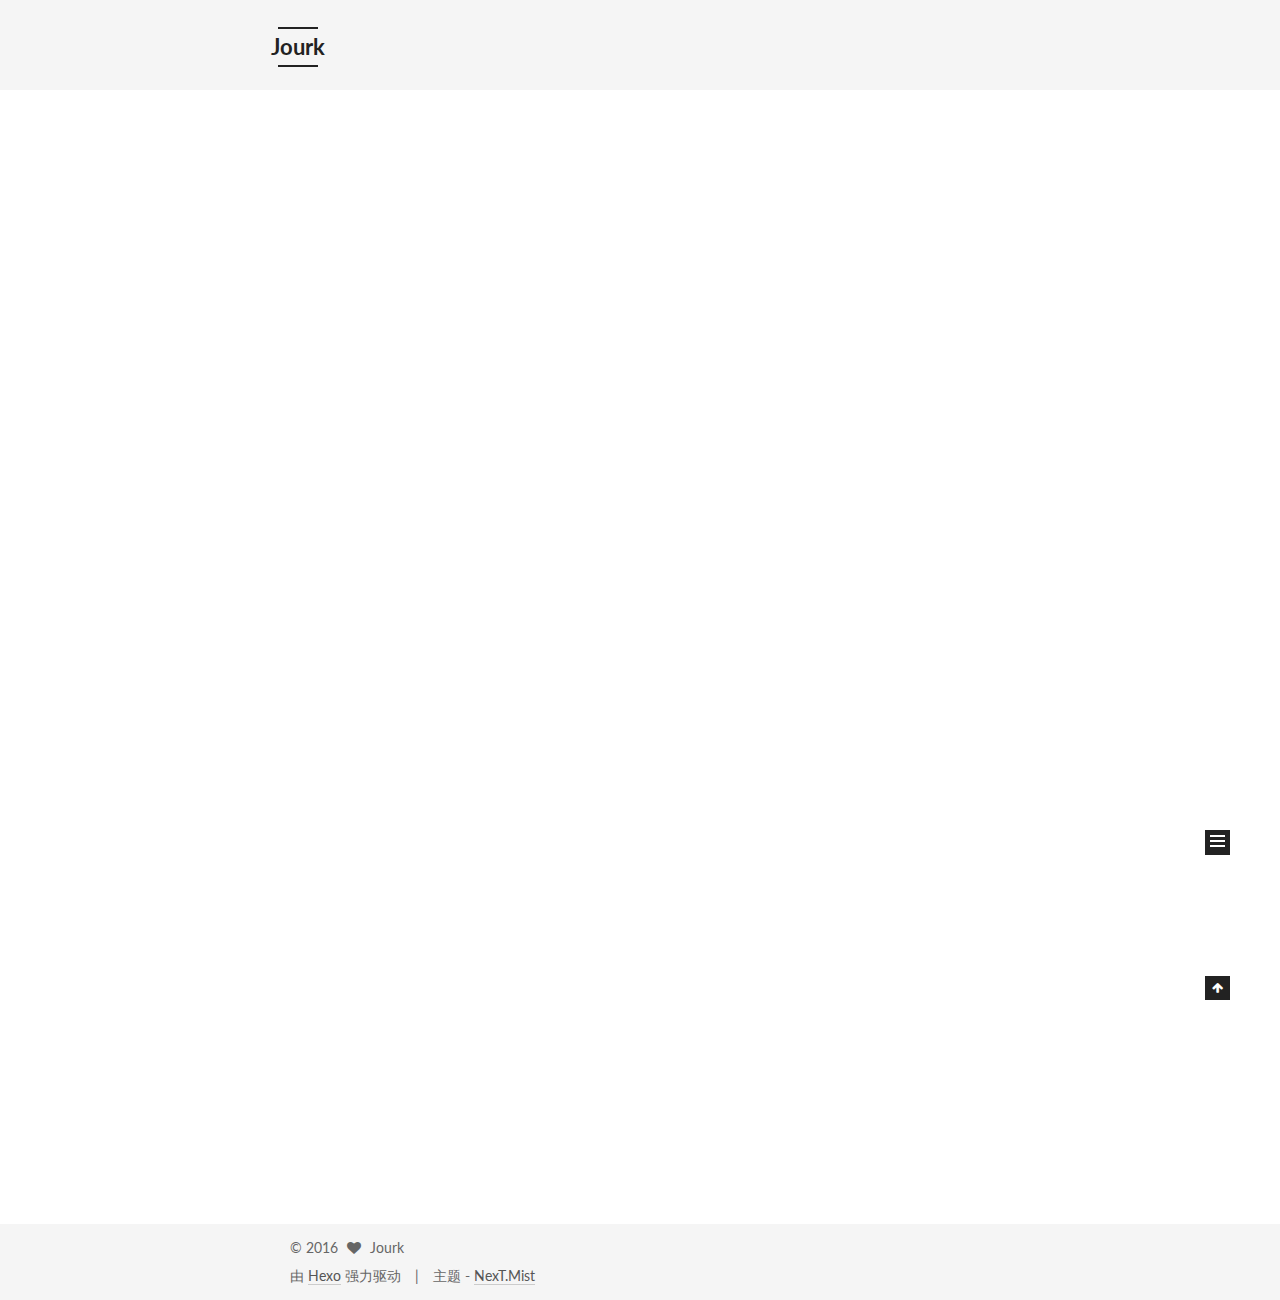
==== commit cc2cea7d: "Site updated: 2016-03-30 00:20:58" ====
--- a/index.html
+++ b/index.html
@@ -1,92 +1,275 @@
-<!DOCTYPE html>
-<html>
+<!doctype html>
+
+
+
+  
+
+
+<html class="theme-next mist use-motion">
 <head>
-  <meta charset="utf-8">
-  
-  <title>Jourk</title>
-  <meta name="viewport" content="width=device-width, initial-scale=1, maximum-scale=1">
-  <meta name="description">
+  <meta charset="UTF-8"/>
+<meta http-equiv="X-UA-Compatible" content="IE=edge,chrome=1" />
+<meta name="viewport" content="width=device-width, initial-scale=1, maximum-scale=1"/>
+
+
+
+<meta http-equiv="Cache-Control" content="no-transform" />
+<meta http-equiv="Cache-Control" content="no-siteapp" />
+
+
+
+
+
+
+
+
+
+
+
+
+  <link href="/vendors/fancybox/source/jquery.fancybox.css?v=2.1.5" rel="stylesheet" type="text/css"/>
+
+
+
+
+  <link href="//fonts.googleapis.com/css?family=Lato:300,400,700,400italic&subset=latin,latin-ext" rel="stylesheet" type="text/css">
+
+
+
+<link href="/vendors/font-awesome/css/font-awesome.min.css?v=4.4.0" rel="stylesheet" type="text/css" />
+
+<link href="/css/main.css?v=0.5.0" rel="stylesheet" type="text/css" />
+
+
+  <meta name="keywords" content="Hexo, NexT" />
+
+
+
+
+
+
+
+
+  <link rel="shortcut icon" type="image/x-icon" href="/favicon.ico?v=0.5.0" />
+
+
+
+
+
+
+<meta name="description" content="Jourk&apos;s Work Record">
 <meta property="og:type" content="website">
 <meta property="og:title" content="Jourk">
 <meta property="og:url" content="http://b.jourk.com/index.html">
 <meta property="og:site_name" content="Jourk">
-<meta property="og:description">
+<meta property="og:description" content="Jourk&apos;s Work Record">
 <meta name="twitter:card" content="summary">
 <meta name="twitter:title" content="Jourk">
-<meta name="twitter:description">
-  
-    <link rel="alternate" href="/atom.xml" title="Jourk" type="application/atom+xml">
-  
-  
-    <link rel="icon" href="/favicon.png">
-  
-  
-    <link href="//fonts.googleapis.com/css?family=Source+Code+Pro" rel="stylesheet" type="text/css">
-  
-  <link rel="stylesheet" href="/css/style.css">
-  
-
+<meta name="twitter:description" content="Jourk&apos;s Work Record">
+
+
+
+<script type="text/javascript" id="hexo.configuration">
+  var NexT = window.NexT || {};
+  var CONFIG = {
+    scheme: 'Mist',
+    sidebar: {"position":"left","display":"always"},
+    fancybox: true,
+    motion: true,
+    duoshuo: {
+      userId: 0,
+      author: '博主'
+    }
+  };
+</script>
+
+  <title> Jourk </title>
 </head>
 
-<body>
-  <div id="container">
-    <div id="wrap">
-      <header id="header">
-  <div id="banner"></div>
-  <div id="header-outer" class="outer">
-    <div id="header-title" class="inner">
-      <h1 id="logo-wrap">
-        <a href="/" id="logo">Jourk</a>
-      </h1>
-      
-    </div>
-    <div id="header-inner" class="inner">
-      <nav id="main-nav">
-        <a id="main-nav-toggle" class="nav-icon"></a>
-        
-          <a class="main-nav-link" href="/">Home</a>
-        
-          <a class="main-nav-link" href="/archives">Archives</a>
-        
-      </nav>
-      <nav id="sub-nav">
-        
-          <a id="nav-rss-link" class="nav-icon" href="/atom.xml" title="RSS Feed"></a>
-        
-        <a id="nav-search-btn" class="nav-icon" title="Search"></a>
-      </nav>
-      <div id="search-form-wrap">
-        <form action="//google.com/search" method="get" accept-charset="UTF-8" class="search-form"><input type="search" name="q" results="0" class="search-form-input" placeholder="Search"><button type="submit" class="search-form-submit">&#xF002;</button><input type="hidden" name="sitesearch" value="http://b.jourk.com"></form>
-      </div>
-    </div>
+<body itemscope itemtype="http://schema.org/WebPage" lang="zh-Hans">
+
+  
+
+
+
+
+
+
+
+
+
+
+  
+  
+    
+  
+
+  <div class="container one-collumn sidebar-position-left 
+   page-home 
+ ">
+    <div class="headband"></div>
+
+    <header id="header" class="header" itemscope itemtype="http://schema.org/WPHeader">
+      <div class="header-inner"><div class="site-meta ">
+  
+
+  <div class="custom-logo-site-title">
+    <a href="/"  class="brand" rel="start">
+      <span class="logo-line-before"><i></i></span>
+      <span class="site-title">Jourk</span>
+      <span class="logo-line-after"><i></i></span>
+    </a>
   </div>
-</header>
-      <div class="outer">
-        <section id="main">
-  
-    <article id="post-hello-world" class="article article-type-post" itemscope itemprop="blogPost">
-  <div class="article-meta">
-    <a href="/2016/03/29/hello-world/" class="article-date">
-  <time datetime="2016-03-28T17:55:29.509Z" itemprop="datePublished">2016-03-29</time>
-</a>
+  <p class="site-subtitle">Note</p>
+</div>
+
+<div class="site-nav-toggle">
+  <button>
+    <span class="btn-bar"></span>
+    <span class="btn-bar"></span>
+    <span class="btn-bar"></span>
+  </button>
+</div>
+
+<nav class="site-nav">
+  
+
+  
+    <ul id="menu" class="menu">
+      
+        
+        <li class="menu-item menu-item-home">
+          <a href="/" rel="section">
+            
+              <i class="menu-item-icon fa fa-home fa-fw"></i> <br />
+            
+            首页
+          </a>
+        </li>
+      
+        
+        <li class="menu-item menu-item-categories">
+          <a href="/categories" rel="section">
+            
+              <i class="menu-item-icon fa fa-th fa-fw"></i> <br />
+            
+            分类
+          </a>
+        </li>
+      
+        
+        <li class="menu-item menu-item-about">
+          <a href="/about" rel="section">
+            
+              <i class="menu-item-icon fa fa-user fa-fw"></i> <br />
+            
+            关于
+          </a>
+        </li>
+      
+        
+        <li class="menu-item menu-item-archives">
+          <a href="/archives" rel="section">
+            
+              <i class="menu-item-icon fa fa-archive fa-fw"></i> <br />
+            
+            归档
+          </a>
+        </li>
+      
+        
+        <li class="menu-item menu-item-tags">
+          <a href="/tags" rel="section">
+            
+              <i class="menu-item-icon fa fa-tags fa-fw"></i> <br />
+            
+            标签
+          </a>
+        </li>
+      
+
+      
+    </ul>
+  
+
+  
+</nav>
+
+ </div>
+    </header>
+
+    <main id="main" class="main">
+      <div class="main-inner">
+        <div class="content-wrap">
+          <div id="content" class="content">
+            
+  <section id="posts" class="posts-expand">
     
-  </div>
-  <div class="article-inner">
+      
+
+  
+  
+
+  
+  
+  
+
+  <article class="post post-type-normal " itemscope itemtype="http://schema.org/Article">
+
     
-    
-      <header class="article-header">
-        
-  
-    <h1 itemprop="name">
-      <a class="article-title" href="/2016/03/29/hello-world/">Hello World</a>
-    </h1>
-  
-
+      <header class="post-header">
+
+        
+        
+          <h1 class="post-title" itemprop="name headline">
+            
+            
+              
+                
+                <a class="post-title-link" href="/2016/03/29/hello-world/" itemprop="url">
+                  Hello World
+                </a>
+              
+            
+          </h1>
+        
+
+        <div class="post-meta">
+          <span class="post-time">
+            <span class="post-meta-item-icon">
+              <i class="fa fa-calendar-o"></i>
+            </span>
+            <span class="post-meta-item-text">发表于</span>
+            <time itemprop="dateCreated" datetime="2016-03-29T01:55:29+08:00" content="2016-03-29">
+              2016-03-29
+            </time>
+          </span>
+
+          
+
+          
+            
+          
+
+          
+
+          
+          
+
+        </div>
       </header>
     
-    <div class="article-entry" itemprop="articleBody">
-      
-        <p>Welcome to <a href="https://hexo.io/" target="_blank" rel="external">Hexo</a>! This is your very first post. Check <a href="https://hexo.io/docs/" target="_blank" rel="external">documentation</a> for more info. If you get any problems when using Hexo, you can find the answer in <a href="https://hexo.io/docs/troubleshooting.html" target="_blank" rel="external">troubleshooting</a> or you can ask me on <a href="https://github.com/hexojs/hexo/issues" target="_blank" rel="external">GitHub</a>.</p>
+
+
+    <div class="post-body" itemprop="articleBody">
+
+      
+      
+
+      
+        
+          
+            <p>Welcome to <a href="https://hexo.io/" target="_blank" rel="external">Hexo</a>! This is your very first post. Check <a href="https://hexo.io/docs/" target="_blank" rel="external">documentation</a> for more info. If you get any problems when using Hexo, you can find the answer in <a href="https://hexo.io/docs/troubleshooting.html" target="_blank" rel="external">troubleshooting</a> or you can ask me on <a href="https://github.com/hexojs/hexo/issues" target="_blank" rel="external">GitHub</a>.</p>
 <h2 id="Quick-Start"><a href="#Quick-Start" class="headerlink" title="Quick Start"></a>Quick Start</h2><h3 id="Create-a-new-post"><a href="#Create-a-new-post" class="headerlink" title="Create a new post"></a>Create a new post</h3><figure class="highlight bash"><table><tr><td class="gutter"><pre><span class="line">1</span><br></pre></td><td class="code"><pre><span class="line">$ hexo new <span class="string">"My New Post"</span></span><br></pre></td></tr></table></figure>
 <p>More info: <a href="https://hexo.io/docs/writing.html" target="_blank" rel="external">Writing</a></p>
 <h3 id="Run-server"><a href="#Run-server" class="headerlink" title="Run server"></a>Run server</h3><figure class="highlight bash"><table><tr><td class="gutter"><pre><span class="line">1</span><br></pre></td><td class="code"><pre><span class="line">$ hexo server</span><br></pre></td></tr></table></figure>
@@ -96,88 +279,204 @@
 <h3 id="Deploy-to-remote-sites"><a href="#Deploy-to-remote-sites" class="headerlink" title="Deploy to remote sites"></a>Deploy to remote sites</h3><figure class="highlight bash"><table><tr><td class="gutter"><pre><span class="line">1</span><br></pre></td><td class="code"><pre><span class="line">$ hexo deploy</span><br></pre></td></tr></table></figure>
 <p>More info: <a href="https://hexo.io/docs/deployment.html" target="_blank" rel="external">Deployment</a></p>
 
+          
+        
       
     </div>
-    <footer class="article-footer">
-      <a data-url="http://b.jourk.com/2016/03/29/hello-world/" data-id="cimdgcuew0000s4nepxd2712f" class="article-share-link">Share</a>
-      
+
+    <div>
+      
+    </div>
+
+    <footer class="post-footer">
+      
+
+      
+
+      
+      
+        <div class="post-eof"></div>
       
     </footer>
-  </div>
-  
-</article>
-
-
-  
-
-</section>
-        
-          <aside id="sidebar">
-  
+  </article>
+
+
     
-
-  
-    
-
-  
-    
-  
-    
-  <div class="widget-wrap">
-    <h3 class="widget-title">Archives</h3>
-    <div class="widget">
-      <ul class="archive-list"><li class="archive-list-item"><a class="archive-list-link" href="/archives/2016/03/">March 2016</a></li></ul>
+  </section>
+
+  
+
+
+          </div>
+          
+
+
+          
+
+        </div>
+        
+          
+  
+  <div class="sidebar-toggle">
+    <div class="sidebar-toggle-line-wrap">
+      <span class="sidebar-toggle-line sidebar-toggle-line-first"></span>
+      <span class="sidebar-toggle-line sidebar-toggle-line-middle"></span>
+      <span class="sidebar-toggle-line sidebar-toggle-line-last"></span>
     </div>
   </div>
 
-
-  
-    
-  <div class="widget-wrap">
-    <h3 class="widget-title">Recent Posts</h3>
-    <div class="widget">
-      <ul>
-        
-          <li>
-            <a href="/2016/03/29/hello-world/">Hello World</a>
-          </li>
-        
-      </ul>
+  <aside id="sidebar" class="sidebar">
+    <div class="sidebar-inner">
+
+      
+
+      
+
+      <section class="site-overview sidebar-panel  sidebar-panel-active ">
+        <div class="site-author motion-element" itemprop="author" itemscope itemtype="http://schema.org/Person">
+          <img class="site-author-image" itemprop="image"
+               src="/uploads/avatar.png"
+               alt="Jourk" />
+          <p class="site-author-name" itemprop="name">Jourk</p>
+          <p class="site-description motion-element" itemprop="description">Jourk's Work Record</p>
+        </div>
+        <nav class="site-state motion-element">
+          <div class="site-state-item site-state-posts">
+            <a href="/archives">
+              <span class="site-state-item-count">1</span>
+              <span class="site-state-item-name">日志</span>
+            </a>
+          </div>
+
+          
+
+          
+
+        </nav>
+
+        
+
+        <div class="links-of-author motion-element">
+          
+        </div>
+
+        
+        
+
+        
+        <div class="links-of-blogroll motion-element">
+          
+        </div>
+
+      </section>
+
+      
+
+    </div>
+  </aside>
+
+
+        
+      </div>
+    </main>
+
+    <footer id="footer" class="footer">
+      <div class="footer-inner">
+        <div class="copyright" >
+  
+  &copy; 
+  <span itemprop="copyrightYear">2016</span>
+  <span class="with-love">
+    <i class="fa fa-heart"></i>
+  </span>
+  <span class="author" itemprop="copyrightHolder">Jourk</span>
+</div>
+
+<div class="powered-by">
+  由 <a class="theme-link" href="http://hexo.io">Hexo</a> 强力驱动
+</div>
+
+<div class="theme-info">
+  主题 -
+  <a class="theme-link" href="https://github.com/iissnan/hexo-theme-next">
+    NexT.Mist
+  </a>
+</div>
+
+
+
+      </div>
+    </footer>
+
+    <div class="back-to-top">
+      <i class="fa fa-arrow-up"></i>
     </div>
   </div>
 
   
-</aside>
-        
-      </div>
-      <footer id="footer">
-  
-  <div class="outer">
-    <div id="footer-info" class="inner">
-      &copy; 2016 Jourk<br>
-      Powered by <a href="http://hexo.io/" target="_blank">Hexo</a>
-    </div>
-  </div>
-</footer>
-    </div>
-    <nav id="mobile-nav">
-  
-    <a href="/" class="mobile-nav-link">Home</a>
-  
-    <a href="/archives" class="mobile-nav-link">Archives</a>
-  
-</nav>
-    
-
-<script src="//ajax.googleapis.com/ajax/libs/jquery/2.0.3/jquery.min.js"></script>
-
-
-  <link rel="stylesheet" href="/fancybox/jquery.fancybox.css">
-  <script src="/fancybox/jquery.fancybox.pack.js"></script>
-
-
-<script src="/js/script.js"></script>
-
-  </div>
+
+
+  
+
+
+
+
+<script type="text/javascript">
+  if (Object.prototype.toString.call(window.Promise) !== '[object Function]') {
+    window.Promise = null;
+  }
+</script>
+
+
+  <script type="text/javascript" src="/vendors/jquery/index.js?v=2.1.3"></script>
+
+  <script type="text/javascript" src="/vendors/fastclick/lib/fastclick.min.js?v=1.0.6"></script>
+
+  <script type="text/javascript" src="/vendors/jquery_lazyload/jquery.lazyload.js?v=1.9.7"></script>
+
+  <script type="text/javascript" src="/vendors/velocity/velocity.min.js"></script>
+
+  <script type="text/javascript" src="/vendors/velocity/velocity.ui.min.js"></script>
+
+  <script type="text/javascript" src="/vendors/fancybox/source/jquery.fancybox.pack.js"></script>
+
+
+  
+
+
+  <script type="text/javascript" src="/js/src/utils.js?v=0.5.0"></script>
+
+  <script type="text/javascript" src="/js/src/motion.js?v=0.5.0"></script>
+
+
+
+  
+  
+
+  
+
+  
+
+
+  <script type="text/javascript" src="/js/src/bootstrap.js?v=0.5.0"></script>
+
+
+
+  
+
+
+
+  
+
+
+
+  
+  
+  
+
+  
+
+  
+
 </body>
-</html>+</html>
--- a/css/main.css
+++ b/css/main.css
@@ -0,0 +1,2386 @@
+/* normalize.css v3.0.2 | MIT License | git.io/normalize */
+html {
+  font-family: sans-serif; /* 1 */
+  -ms-text-size-adjust: 100%; /* 2 */
+  -webkit-text-size-adjust: 100%; /* 2 */
+}
+body {
+  margin: 0;
+}
+article,
+aside,
+details,
+figcaption,
+figure,
+footer,
+header,
+hgroup,
+main,
+menu,
+nav,
+section,
+summary {
+  display: block;
+}
+audio,
+canvas,
+progress,
+video {
+  display: inline-block; /* 1 */
+  vertical-align: baseline; /* 2 */
+}
+audio:not([controls]) {
+  display: none;
+  height: 0;
+}
+[hidden],
+template {
+  display: none;
+}
+a {
+  background-color: transparent;
+}
+a:active,
+a:hover {
+  outline: 0;
+}
+abbr[title] {
+  border-bottom: 1px dotted;
+}
+b,
+strong {
+  font-weight: bold;
+}
+dfn {
+  font-style: italic;
+}
+h1 {
+  font-size: 2em;
+  margin: 0.67em 0;
+}
+mark {
+  background: #ff0;
+  color: #000;
+}
+small {
+  font-size: 80%;
+}
+sub,
+sup {
+  font-size: 75%;
+  line-height: 0;
+  position: relative;
+  vertical-align: baseline;
+}
+sup {
+  top: -0.5em;
+}
+sub {
+  bottom: -0.25em;
+}
+img {
+  border: 0;
+}
+svg:not(:root) {
+  overflow: hidden;
+}
+figure {
+  margin: 1em 40px;
+}
+hr {
+  -moz-box-sizing: content-box;
+  box-sizing: content-box;
+  height: 0;
+}
+pre {
+  overflow: auto;
+}
+code,
+kbd,
+pre,
+samp {
+  font-family: monospace, monospace;
+  font-size: 1em;
+}
+button,
+input,
+optgroup,
+select,
+textarea {
+  color: inherit; /* 1 */
+  font: inherit; /* 2 */
+  margin: 0; /* 3 */
+}
+button {
+  overflow: visible;
+}
+button,
+select {
+  text-transform: none;
+}
+button,
+html input[type="button"],
+input[type="reset"],
+input[type="submit"] {
+  -webkit-appearance: button; /* 2 */
+  cursor: pointer; /* 3 */
+}
+button[disabled],
+html input[disabled] {
+  cursor: default;
+}
+button::-moz-focus-inner,
+input::-moz-focus-inner {
+  border: 0;
+  padding: 0;
+}
+input {
+  line-height: normal;
+}
+input[type="checkbox"],
+input[type="radio"] {
+  box-sizing: border-box; /* 1 */
+  padding: 0; /* 2 */
+}
+input[type="number"]::-webkit-inner-spin-button,
+input[type="number"]::-webkit-outer-spin-button {
+  height: auto;
+}
+input[type="search"] {
+  -webkit-appearance: textfield; /* 1 */
+  -moz-box-sizing: content-box;
+  -webkit-box-sizing: content-box; /* 2 */
+  box-sizing: content-box;
+}
+input[type="search"]::-webkit-search-cancel-button,
+input[type="search"]::-webkit-search-decoration {
+  -webkit-appearance: none;
+}
+fieldset {
+  border: 1px solid #c0c0c0;
+  margin: 0 2px;
+  padding: 0.35em 0.625em 0.75em;
+}
+legend {
+  border: 0; /* 1 */
+  padding: 0; /* 2 */
+}
+textarea {
+  overflow: auto;
+}
+optgroup {
+  font-weight: bold;
+}
+table {
+  border-collapse: collapse;
+  border-spacing: 0;
+}
+td,
+th {
+  padding: 0;
+}
+::selection {
+  background: #262a30;
+  color: #fff;
+}
+body {
+  position: relative;
+  font-family: Lato, "PingFang SC", "Microsoft YaHei", sans-serif;
+  font-size: 14px;
+  line-height: 2;
+  color: #555;
+  background: #fff;
+}
+@media (max-width: 767px) {
+  body {
+    padding-right: 0 !important;
+  }
+}
+@media (min-width: 768px) and (max-width: 991px) {
+  body {
+    padding-right: 0 !important;
+  }
+}
+@media (min-width: 1600px) {
+  body {
+    font-size: 16px;
+  }
+}
+h1,
+h2,
+h3,
+h4,
+h5,
+h6 {
+  margin: 0;
+  padding: 0;
+  font-weight: bold;
+  line-height: 1.5;
+  font-family: Lato, "PingFang SC", "Microsoft YaHei", sans-serif;
+}
+h2,
+h3,
+h4,
+h5,
+h6 {
+  margin: 20px 0 15px;
+}
+h1 {
+  font-size: 24px;
+}
+@media (max-width: 767px) {
+  h1 {
+    font-size: 20px;
+  }
+}
+h2 {
+  font-size: 22px;
+}
+@media (max-width: 767px) {
+  h2 {
+    font-size: 18px;
+  }
+}
+h3 {
+  font-size: 20px;
+}
+@media (max-width: 767px) {
+  h3 {
+    font-size: 16px;
+  }
+}
+h4 {
+  font-size: 18px;
+}
+@media (max-width: 767px) {
+  h4 {
+    font-size: 14px;
+  }
+}
+h5 {
+  font-size: 16px;
+}
+@media (max-width: 767px) {
+  h5 {
+    font-size: 12px;
+  }
+}
+h6 {
+  font-size: 14px;
+}
+@media (max-width: 767px) {
+  h6 {
+    font-size: 10px;
+  }
+}
+p {
+  margin: 0 0 25px 0;
+}
+a {
+  color: #555;
+  text-decoration: none;
+  border-bottom: 1px solid #999;
+  word-wrap: break-word;
+}
+a:hover {
+  color: #222;
+  border-bottom-color: #222;
+}
+ul {
+  list-style: none;
+}
+blockquote {
+  margin: 0;
+  padding: 0;
+}
+img {
+  display: block;
+  margin: auto;
+  max-width: 100%;
+  height: auto;
+}
+hr {
+  margin: 40px 0;
+  height: 3px;
+  border: none;
+  background-color: #ddd;
+  background-image: repeating-linear-gradient(-45deg, #fff, #fff 4px, transparent 4px, transparent 8px);
+}
+blockquote {
+  padding: 0 15px;
+  color: #666;
+  border-left: 4px solid #ddd;
+}
+blockquote cite::before {
+  content: "-";
+  padding: 0 5px;
+}
+dt {
+  font-weight: 700;
+}
+dd {
+  margin: 0;
+  padding: 0;
+}
+.text-left {
+  text-align: left;
+}
+.text-center {
+  text-align: center;
+}
+.text-right {
+  text-align: right;
+}
+.text-justify {
+  text-align: justify;
+}
+.text-nowrap {
+  white-space: nowrap;
+}
+.text-lowercase {
+  text-transform: lowercase;
+}
+.text-uppercase {
+  text-transform: uppercase;
+}
+.text-capitalize {
+  text-transform: capitalize;
+}
+.center-block {
+  display: block;
+  margin-left: auto;
+  margin-right: auto;
+}
+.clearfix:before,
+.clearfix:after {
+  content: " ";
+  display: table;
+}
+.clearfix:after {
+  clear: both;
+}
+.pullquote {
+  width: 45%;
+}
+.pullquote.left {
+  float: left;
+  margin-left: 5px;
+  margin-right: 10px;
+}
+.pullquote.right {
+  float: right;
+  margin-left: 10px;
+  margin-right: 5px;
+}
+.highlight table,
+.gist table {
+  width: auto;
+}
+.highlight table td,
+.gist table td {
+  border: none;
+}
+.highlight a,
+.gist a {
+  color: #222 !important;
+  text-decoration: none !important;
+}
+.affix.affix.affix {
+  position: fixed;
+}
+.translation {
+  margin-top: -20px;
+  font-size: 14px;
+  color: #999;
+}
+.use-motion .motion-element {
+  opacity: 0;
+}
+#local-search-input {
+  padding: 3px;
+  border: none;
+  text-indent: 14px;
+  border-radius: 0;
+  width: 140px;
+  outline: none;
+  border-bottom: 1px solid #999;
+  background: inherit;
+  opacity: 0.5;
+}
+#local-search-input:focus {
+  opacity: 1;
+}
+.search-icon {
+  position: absolute;
+  top: 9px;
+}
+table {
+  margin: 20px 0;
+  width: 100%;
+  border-collapse: collapse;
+  border-spacing: 0;
+  border: 1px solid #ddd;
+  font-size: 14px;
+  table-layout: fixed;
+  word-wrap: break-word;
+}
+table>tbody>tr:nth-of-type(odd) {
+  background-color: #f9f9f9;
+}
+table>tbody>tr:hover {
+  background-color: #f5f5f5;
+}
+caption,
+th,
+td {
+  padding: 8px;
+  text-align: left;
+  vertical-align: middle;
+  font-weight: normal;
+}
+th,
+td {
+  border-bottom: 3px solid #ddd;
+  border-right: 1px solid #eee;
+}
+th {
+  padding-bottom: 10px;
+  font-weight: 700;
+}
+td {
+  border-bottom-width: 1px;
+}
+html,
+body {
+  height: 100%;
+}
+.container {
+  position: relative;
+  min-height: 100%;
+}
+.header-inner {
+  margin: 0 auto;
+  padding: 100px 0 70px;
+  width: 700px;
+}
+@media (min-width: 1600px) {
+  .container .header-inner {
+    width: 900px;
+  }
+}
+.main {
+  padding-bottom: 150px;
+}
+.main-inner {
+  margin: 0 auto;
+  width: 700px;
+}
+@media (min-width: 1600px) {
+  .container .main-inner {
+    width: 900px;
+  }
+}
+.footer {
+  position: absolute;
+  left: 0;
+  bottom: 0;
+  width: 100%;
+  min-height: 50px;
+}
+.footer-inner {
+  box-sizing: border-box;
+  margin: 20px auto;
+  width: 700px;
+}
+@media (min-width: 1600px) {
+  .container .footer-inner {
+    width: 900px;
+  }
+}
+pre,
+.highlight {
+  background: #f7f7f7;
+  margin: 20px 0;
+  padding: 15px;
+  overflow: auto;
+  font-size: 13px;
+  color: #4d4d4c;
+  line-height: 1.6;
+}
+.highlight .gutter pre {
+  color: #666;
+}
+pre,
+code {
+  font-family: "Input Mono", "PT Mono", Consolas, Monaco, Menlo, monospace;
+}
+code {
+  word-break: break-all;
+  background: #eee;
+  text-shadow: 0 1px #fff;
+  padding: 0 0.3em;
+}
+pre code {
+  background: none;
+  text-shadow: none;
+  padding: 0;
+}
+.highlight pre {
+  border: none;
+  margin: 0;
+  padding: 1px;
+}
+.highlight table {
+  margin: 0;
+  width: auto;
+  border: none;
+}
+.highlight td {
+  border: none;
+  padding: 0;
+}
+.highlight figcaption {
+  font-size: 0.85em;
+  color: #8e908c;
+  line-height: 1em;
+  margin-bottom: 1em;
+}
+.highlight figcaption:before,
+.highlight figcaption:after {
+  content: " ";
+  display: table;
+}
+.highlight figcaption:after {
+  clear: both;
+}
+.highlight figcaption a {
+  float: right;
+}
+.highlight .gutter pre {
+  text-align: right;
+  padding-right: 20px;
+}
+.highlight .line {
+  height: 20px;
+}
+pre .comment {
+  color: #8e908c;
+}
+pre .variable,
+pre .attribute,
+pre .tag,
+pre .regexp,
+pre .ruby .constant,
+pre .xml .tag .title,
+pre .xml .pi,
+pre .xml .doctype,
+pre .html .doctype,
+pre .css .id,
+pre .css .class,
+pre .css .pseudo {
+  color: #c82829;
+}
+pre .number,
+pre .preprocessor,
+pre .built_in,
+pre .literal,
+pre .params,
+pre .constant,
+pre .command {
+  color: #f5871f;
+}
+pre .ruby .class .title,
+pre .css .rules .attribute {
+  color: #718c00;
+}
+pre .string,
+pre .value,
+pre .inheritance,
+pre .header,
+pre .ruby .symbol,
+pre .xml .cdata,
+pre .special,
+pre .number,
+pre .formula {
+  color: #718c00;
+}
+pre .title,
+pre .css .hexcolor {
+  color: #3e999f;
+}
+pre .function,
+pre .python .decorator,
+pre .python .title,
+pre .ruby .function .title,
+pre .ruby .title .keyword,
+pre .perl .sub,
+pre .javascript .title,
+pre .coffeescript .title {
+  color: #4271ae;
+}
+pre .keyword,
+pre .javascript .function {
+  color: #8959a8;
+}
+.full-image.full-image.full-image {
+  border: none;
+  max-width: 100%;
+  width: auto;
+  margin: 20px auto;
+}
+@media (min-width: 992px) {
+  .full-image.full-image.full-image {
+    max-width: none;
+    width: 126%;
+    margin: 0 -13%;
+  }
+}
+.blockquote-center,
+.page-home .post-type-quote blockquote,
+.page-post-detail .post-type-quote blockquote {
+  position: relative;
+  margin: 40px 0;
+  padding: 0;
+  border-left: none;
+  text-align: center;
+}
+.blockquote-center::before,
+.page-home .post-type-quote blockquote::before,
+.page-post-detail .post-type-quote blockquote::before,
+.blockquote-center::after,
+.page-home .post-type-quote blockquote::after,
+.page-post-detail .post-type-quote blockquote::after {
+  position: absolute;
+  content: ' ';
+  display: block;
+  width: 100%;
+  height: 24px;
+  opacity: 0.2;
+  background-repeat: no-repeat;
+  background-position: 0 -6px;
+  background-size: 22px 22px;
+}
+.blockquote-center::before,
+.page-home .post-type-quote blockquote::before,
+.page-post-detail .post-type-quote blockquote::before {
+  top: -20px;
+  background-image: url("../images/quote-l.svg");
+  border-top: 1px solid #ccc;
+}
+.blockquote-center::after,
+.page-home .post-type-quote blockquote::after,
+.page-post-detail .post-type-quote blockquote::after {
+  bottom: -20px;
+  background-image: url("../images/quote-r.svg");
+  border-bottom: 1px solid #ccc;
+  background-position: 100% 8px;
+}
+.blockquote-center p,
+.page-home .post-type-quote blockquote p,
+.page-post-detail .post-type-quote blockquote p,
+.blockquote-center div,
+.page-home .post-type-quote blockquote div,
+.page-post-detail .post-type-quote blockquote div {
+  text-align: center;
+}
+.post .post-body .group-picture img {
+  box-sizing: border-box;
+  padding: 0 3px;
+  border: none;
+}
+.post .group-picture-row {
+  overflow: hidden;
+  margin-top: 6px;
+}
+.post .group-picture-row:first-child {
+  margin-top: 0;
+}
+.post .group-picture-column {
+  float: left;
+}
+.page-post-detail .post-body .group-picture-column {
+  float: none;
+  margin-top: 10px;
+  width: auto !important;
+}
+.page-post-detail .post-body .group-picture-column img {
+  margin: 0 auto;
+}
+.page-archive .group-picture-container {
+  overflow: hidden;
+}
+.page-archive .group-picture-row {
+  float: left;
+}
+.page-archive .group-picture-row:first-child {
+  margin-top: 6px;
+}
+.page-archive .group-picture-column {
+  max-width: 150px;
+  max-height: 150px;
+}
+.btn {
+  display: inline-block;
+  padding: 0 20px;
+  font-size: 14px;
+  color: #fff;
+  background: #222;
+  border: 2px solid #222;
+  text-decoration: none;
+  border-radius: 0;
+  transition-property: background-color;
+  transition-duration: 0.2s;
+  transition-timing-function: ease-in-out;
+  transition-delay: 0s;
+}
+.btn:hover,
+.post-more-link .btn:hover {
+  border-color: #222;
+  color: #222;
+  background: #fff;
+}
+.btn-bar {
+  display: block;
+  width: 22px;
+  height: 2px;
+  background: #555;
+  border-radius: 1px;
+}
+.btn-bar+.btn-bar {
+  margin-top: 4px;
+}
+.pagination {
+  margin: 120px 0 40px;
+  text-align: center;
+  border-top: 1px solid #eee;
+}
+.page-number-basic,
+.pagination .prev,
+.pagination .next,
+.pagination .page-number,
+.pagination .space {
+  display: inline-block;
+  position: relative;
+  top: -1px;
+  margin: 0 10px;
+  padding: 0 10px;
+  line-height: 30px;
+}
+@media (max-width: 767px) {
+  .page-number-basic,
+  .pagination .prev,
+  .pagination .next,
+  .pagination .page-number,
+  .pagination .space {
+    margin: 0 5px;
+  }
+}
+.pagination .prev,
+.pagination .next,
+.pagination .page-number {
+  border-bottom: 0;
+  border-top: 1px solid #eee;
+  transition-property: border-color;
+  transition-duration: 0.2s;
+  transition-timing-function: ease-in-out;
+  transition-delay: 0s;
+}
+.pagination .prev:hover,
+.pagination .next:hover,
+.pagination .page-number:hover {
+  border-top-color: #222;
+}
+.pagination .space {
+  padding: 0;
+  margin: 0;
+}
+.pagination .prev {
+  margin-left: 0;
+}
+.pagination .next {
+  margin-right: 0;
+}
+.pagination .page-number.current {
+  color: #fff;
+  background: #ccc;
+  border-top-color: #ccc;
+}
+@media (max-width: 767px) {
+  .pagination {
+    border-top: none;
+  }
+  .pagination .prev,
+  .pagination .next,
+  .pagination .page-number {
+    margin-bottom: 10px;
+    border-top: 0;
+    border-bottom: 1px solid #eee;
+  }
+  .pagination .prev:hover,
+  .pagination .next:hover,
+  .pagination .page-number:hover {
+    border-bottom-color: #222;
+  }
+}
+.comments {
+  margin: 60px 20px 0;
+}
+.tag-cloud {
+  text-align: center;
+}
+.tag-cloud a {
+  display: inline-block;
+  margin: 10px;
+}
+.back-to-top {
+  box-sizing: border-box;
+  position: fixed;
+  bottom: -100px;
+  right: 50px;
+  z-index: 1050;
+  padding: 0 6px;
+  width: 25px;
+  background: #222;
+  font-size: 12px;
+  opacity: 1;
+  color: #fff;
+  cursor: pointer;
+  text-align: center;
+  -webkit-transform: translateZ(0);
+  transition-property: bottom;
+  transition-duration: 0.2s;
+  transition-timing-function: ease-in-out;
+  transition-delay: 0s;
+}
+@media (max-width: 767px) {
+  .back-to-top {
+    display: none;
+  }
+}
+@media (min-width: 768px) and (max-width: 991px) {
+  .back-to-top {
+    display: none;
+  }
+}
+.back-to-top.back-to-top-on {
+  bottom: 19px;
+}
+.header {
+  background: #fff;
+}
+.header-inner {
+  position: relative;
+}
+.headband {
+  height: 3px;
+  background: #222;
+}
+.site-meta {
+  margin: 0;
+  text-align: left;
+}
+@media (max-width: 767px) {
+  .site-meta {
+    text-align: center;
+  }
+}
+.brand {
+  position: relative;
+  display: inline-block;
+  padding: 0 40px;
+  color: #222;
+  background: #222;
+  border-bottom: none;
+  font-family: Lato, "PingFang SC", "Microsoft YaHei", sans-serif;
+}
+.brand:hover {
+  color: #222;
+}
+.logo {
+  display: inline-block;
+  margin-right: 5px;
+  line-height: 36px;
+  vertical-align: top;
+}
+.site-title {
+  display: inline-block;
+  vertical-align: top;
+  line-height: 36px;
+  font-size: 20px;
+  font-weight: normal;
+}
+.site-subtitle {
+  margin-top: 10px;
+  font-size: 13px;
+  color: #999;
+}
+.use-motion .brand {
+  opacity: 0;
+}
+.use-motion .logo,
+.use-motion .site-title,
+.use-motion .site-subtitle {
+  opacity: 0;
+  position: relative;
+  top: -10px;
+}
+.site-nav-toggle {
+  display: none;
+  position: absolute;
+  top: 10px;
+  left: 10px;
+}
+@media (max-width: 767px) {
+  .site-nav-toggle {
+    display: block;
+  }
+}
+.site-nav-toggle button {
+  margin-top: 2px;
+  padding: 9px 10px;
+  background: transparent;
+  border: none;
+}
+@media (max-width: 767px) {
+  .site-nav {
+    display: none;
+    margin: 0 -10px;
+    padding: 0 10px;
+    clear: both;
+    border-top: 1px solid #ddd;
+  }
+}
+@media (min-width: 768px) and (max-width: 991px) {
+  .site-nav {
+    display: block !important;
+  }
+}
+@media (min-width: 992px) {
+  .site-nav {
+    display: block !important;
+  }
+}
+.menu {
+  margin-top: 20px;
+  padding-left: 0;
+  text-align: center;
+}
+.menu .menu-item {
+  display: inline-block;
+  margin: 0 10px;
+}
+@media screen and (max-width: 767px) {
+  .menu .menu-item {
+    margin-top: 10px;
+  }
+}
+.menu .menu-item a {
+  display: block;
+  font-size: 13px;
+  text-transform: capitalize;
+  line-height: inherit;
+  border-bottom: 1px solid transparent;
+  transition-property: border-color;
+  transition-duration: 0.2s;
+  transition-timing-function: ease-in-out;
+  transition-delay: 0s;
+}
+.menu .menu-item a:hover {
+  border-bottom-color: #222;
+}
+.menu .menu-item .fa {
+  margin-right: 5px;
+}
+.use-motion .menu-item {
+  opacity: 0;
+}
+@media (max-width: 767px) {
+  .post-body {
+    word-break: break-all;
+  }
+}
+.post-body .fancybox img {
+  display: block !important;
+  margin: 0 auto;
+  cursor: pointer;
+  cursor: zoom-in;
+  cursor: -webkit-zoom-in;
+}
+.post-body .image-caption,
+.post-body .figure .caption {
+  margin: 10px auto 15px;
+  text-align: center;
+  font-size: 14px;
+  color: #999;
+  font-weight: bold;
+  line-height: 1;
+}
+.post-sticky-flag {
+  display: inline-block;
+  font-size: 16px;
+  -ms-transform: rotate(30deg);
+  transform: rotate(30deg);
+}
+.posts-expand {
+  padding-top: 40px;
+}
+@media (max-width: 767px) {
+  .posts-expand {
+    margin: 0 20px;
+  }
+  .post-body pre,
+  .post-body .highlight {
+    padding: 10px;
+  }
+  .post-body pre .gutter pre,
+  .post-body .highlight .gutter pre {
+    padding-right: 10px;
+  }
+}
+@media (min-width: 992px) {
+  .posts-expand .post-body {
+    text-align: justify;
+  }
+}
+.posts-expand .post-body h2,
+.posts-expand .post-body h3,
+.posts-expand .post-body h4,
+.posts-expand .post-body h5,
+.posts-expand .post-body h6 {
+  padding-top: 10px;
+}
+.posts-expand .post-body h2 .header-anchor,
+.posts-expand .post-body h3 .header-anchor,
+.posts-expand .post-body h4 .header-anchor,
+.posts-expand .post-body h5 .header-anchor,
+.posts-expand .post-body h6 .header-anchor {
+  float: right;
+  margin-left: 10px;
+  color: #ccc;
+  border-bottom-style: none;
+  visibility: hidden;
+}
+.posts-expand .post-body h2 .header-anchor:hover,
+.posts-expand .post-body h3 .header-anchor:hover,
+.posts-expand .post-body h4 .header-anchor:hover,
+.posts-expand .post-body h5 .header-anchor:hover,
+.posts-expand .post-body h6 .header-anchor:hover {
+  color: inherit;
+}
+.posts-expand .post-body h2:hover .header-anchor,
+.posts-expand .post-body h3:hover .header-anchor,
+.posts-expand .post-body h4:hover .header-anchor,
+.posts-expand .post-body h5:hover .header-anchor,
+.posts-expand .post-body h6:hover .header-anchor {
+  visibility: visible;
+}
+.posts-expand .post-body ul li {
+  list-style: circle;
+}
+.posts-expand .post-body img {
+  box-sizing: border-box;
+  margin: auto;
+  padding: 3px;
+  border: 1px solid #ddd;
+}
+.posts-expand .fancybox img {
+  margin: 0 auto;
+}
+@media (max-width: 767px) {
+  .posts-collapse {
+    margin: 0 20px;
+  }
+  .posts-collapse .post-title,
+  .posts-collapse .post-meta {
+    display: block;
+    width: auto;
+    text-align: left;
+  }
+}
+.posts-collapse {
+  margin-left: 0;
+}
+@media (max-width: 767px) {
+  .posts-collapse {
+    margin: 0 20px;
+  }
+}
+.posts-collapse .collection-title {
+  position: relative;
+  margin: 60px 0;
+}
+.posts-collapse .collection-title h2 {
+  margin-left: 20px;
+}
+.posts-collapse .collection-title small {
+  color: #bbb;
+}
+.posts-collapse .collection-title::before {
+  content: " ";
+  position: absolute;
+  left: 0;
+  top: 50%;
+  margin-left: -4px;
+  margin-top: -4px;
+  width: 8px;
+  height: 8px;
+  background: #bbb;
+  border-radius: 50%;
+}
+.posts-collapse .post {
+  margin: 30px 0;
+}
+.posts-collapse .post-header {
+  position: relative;
+  transition-duration: 0.2s;
+  transition-timing-function: ease-in-out;
+  transition-delay: 0s;
+  transition-property: border;
+  border-bottom: 1px dashed #ccc;
+}
+.posts-collapse .post-header::before {
+  content: " ";
+  position: absolute;
+  left: 0;
+  top: 12px;
+  width: 6px;
+  height: 6px;
+  margin-left: -4px;
+  background: #bbb;
+  border-radius: 50%;
+  border: 1px solid #fff;
+  transition-duration: 0.2s;
+  transition-timing-function: ease-in-out;
+  transition-delay: 0s;
+  transition-property: background;
+}
+.posts-collapse .post-header:hover {
+  border-bottom-color: #666;
+}
+.posts-collapse .post-header:hover::before {
+  background: #222;
+}
+.posts-collapse .post-meta {
+  position: absolute;
+  font-size: 12px;
+  left: 20px;
+  top: 5px;
+}
+.posts-collapse .post-comments-count {
+  display: none;
+}
+.posts-collapse .post-title {
+  margin-left: 60px;
+  font-size: 16px;
+  font-weight: normal;
+  font-family: Lato, "PingFang SC", "Microsoft YaHei", sans-serif;
+  line-height: inherit;
+}
+.posts-collapse .post-title::after {
+  margin-left: 3px;
+  opacity: 0.6;
+}
+.posts-collapse .post-title a {
+  color: #666;
+  border-bottom: none;
+}
+.page-home .post-type-quote .post-header,
+.page-post-detail .post-type-quote .post-header,
+.page-home .post-type-quote .post-tags,
+.page-post-detail .post-type-quote .post-tags {
+  display: none;
+}
+.posts-expand .post-title {
+  font-size: 26px;
+  text-align: center;
+  word-break: break-word;
+}
+@media (max-width: 767px) {
+  .posts-expand .post-title {
+    font-size: 22px;
+  }
+}
+.posts-expand .post-title-link {
+  display: inline-block;
+  position: relative;
+  color: #555;
+  border-bottom: none;
+  line-height: 1.2;
+  vertical-align: top;
+}
+.posts-expand .post-title-link::before {
+  content: "";
+  position: absolute;
+  width: 100%;
+  height: 2px;
+  bottom: 0;
+  left: 0;
+  background-color: #000;
+  visibility: hidden;
+  transform: scaleX(0);
+  transition-duration: 0.2s;
+  transition-timing-function: ease-in-out;
+  transition-delay: 0s;
+}
+.posts-expand .post-title-link:hover::before {
+  visibility: visible;
+  transform: scaleX(1);
+}
+.posts-expand .post-title-link .fa {
+  font-size: 16px;
+}
+.posts-expand .post-meta {
+  margin: 3px 0 60px 0;
+  color: #999;
+  font-size: 12px;
+  text-align: center;
+}
+.posts-expand .post-meta .post-category-list {
+  display: inline-block;
+  margin: 0;
+  padding: 3px;
+}
+.posts-expand .post-meta .post-category-list-link {
+  color: #999;
+}
+.post-meta-item-icon {
+  display: none;
+  margin-right: 3px;
+}
+@media (min-width: 768px) and (max-width: 991px) {
+  .post-meta-item-icon {
+    display: inline-block;
+  }
+}
+@media (max-width: 767px) {
+  .post-meta-item-icon {
+    display: inline-block;
+  }
+}
+@media (min-width: 768px) and (max-width: 991px) {
+  .post-meta-item-text {
+    display: none;
+  }
+}
+@media (max-width: 767px) {
+  .post-meta-item-text {
+    display: none;
+  }
+}
+@media (max-width: 767px) {
+  .posts-expand .post-comments-count {
+    display: none;
+  }
+}
+.post-more-link {
+  margin-top: 50px;
+}
+.post-more-link .btn {
+  color: #555;
+  font-size: 14px;
+  background: transparent;
+  border-radius: 0;
+  line-height: 2;
+}
+.posts-expand .post-tags {
+  margin-top: 40px;
+  text-align: center;
+}
+.posts-expand .post-tags a {
+  display: inline-block;
+  margin-right: 10px;
+  font-size: 13px;
+}
+.post-nav {
+  overflow: hidden;
+  margin-top: 60px;
+  padding: 10px;
+  white-space: nowrap;
+  border-top: 1px solid #eee;
+}
+.post-nav-item {
+  display: inline-block;
+  width: 50%;
+  white-space: normal;
+}
+.post-nav-item a {
+  position: relative;
+  display: inline-block;
+  line-height: 25px;
+  font-size: 14px;
+  color: #555;
+  border-bottom: none;
+}
+.post-nav-item a:hover {
+  color: #222;
+  border-bottom: none;
+}
+.post-nav-item a:active {
+  top: 2px;
+}
+.post-nav-item a i {
+  font-size: 12px;
+}
+.post-nav-prev {
+  text-align: right;
+}
+.posts-expand .post-eof {
+  display: block;
+  margin: 80px auto 60px;
+  width: 8%;
+  height: 1px;
+  background: #ccc;
+  text-align: center;
+}
+.post:last-child .post-eof.post-eof.post-eof {
+  display: none;
+}
+.post-gallery {
+  display: table;
+  table-layout: fixed;
+  width: 100%;
+  border-collapse: separate;
+}
+.post-gallery-row {
+  display: table-row;
+}
+.post-gallery .post-gallery-img {
+  display: table-cell;
+  text-align: center;
+  vertical-align: middle;
+  border: none;
+}
+.post-gallery .post-gallery-img img {
+  max-width: 100%;
+  max-height: 100%;
+  border: none;
+}
+.fancybox-close,
+.fancybox-close:hover {
+  border: none;
+}
+.sidebar {
+  width: 0;
+  position: fixed;
+  right: 0;
+  top: 0;
+  bottom: 0;
+  z-index: 1040;
+  box-shadow: inset 0 2px 6px #000;
+  background: #222;
+  -webkit-transform: translateZ(0);
+}
+.sidebar a {
+  color: #999;
+  border-bottom-color: #555;
+}
+.sidebar a:hover {
+  color: #eee;
+}
+@media (min-width: 768px) and (max-width: 991px) {
+  .sidebar {
+    display: none !important;
+  }
+}
+@media (max-width: 767px) {
+  .sidebar {
+    display: none !important;
+  }
+}
+.sidebar-inner {
+  position: relative;
+  padding: 20px 10px;
+  color: #999;
+  text-align: center;
+}
+.sidebar-toggle {
+  position: fixed;
+  right: 50px;
+  bottom: 45px;
+  width: 15px;
+  height: 15px;
+  padding: 5px;
+  background: #222;
+  line-height: 0;
+  z-index: 1050;
+  cursor: pointer;
+  -webkit-transform: translateZ(0);
+}
+@media (min-width: 768px) and (max-width: 991px) {
+  .sidebar-toggle {
+    display: none;
+  }
+}
+@media (max-width: 767px) {
+  .sidebar-toggle {
+    display: none;
+  }
+}
+.sidebar-toggle-line {
+  position: relative;
+  display: inline-block;
+  vertical-align: top;
+  height: 2px;
+  width: 100%;
+  background: #fff;
+  margin-top: 3px;
+}
+.sidebar-toggle-line:first-child {
+  margin-top: 0;
+}
+.site-author-image {
+  display: block;
+  margin: 0 auto;
+  max-width: 96px;
+  height: auto;
+  border: 2px solid #333;
+  padding: 2px;
+}
+.site-author-name {
+  margin: 5px 0 0;
+  color: #f5f5f5;
+}
+.site-description {
+  margin-top: 5px;
+  font-size: 14px;
+  color: #555;
+}
+.site-state {
+  overflow: hidden;
+  line-height: 1.4;
+  white-space: nowrap;
+}
+.site-state-item {
+  display: inline-block;
+  padding: 0 15px;
+  border-left: 1px solid #333;
+}
+.site-state-item:first-child {
+  border-left: none;
+}
+.site-state-item a {
+  border-bottom: none;
+}
+.site-state-item-count {
+  display: block;
+  text-align: center;
+  color: inherit;
+  font-weight: 600;
+  font-size: 18px;
+}
+.site-state-item-name {
+  font-size: 13px;
+  color: inherit;
+}
+.feed-link {
+  margin-top: 20px;
+}
+.feed-link a {
+  display: inline-block;
+  padding: 0 15px;
+  color: #fc6423;
+  border: 1px solid #fc6423;
+  border-radius: 4px;
+}
+.feed-link a i {
+  color: #fc6423;
+  font-size: 14px;
+}
+.feed-link a:hover {
+  color: #fff;
+  background: #fc6423;
+}
+.feed-link a:hover i {
+  color: #fff;
+}
+.links-of-author {
+  margin-top: 20px;
+}
+.links-of-author a {
+  display: inline-block;
+  vertical-align: middle;
+  margin-right: 10px;
+  margin-bottom: 10px;
+  border-bottom-color: #555;
+  font-size: 13px;
+}
+.links-of-author a:before {
+  display: inline-block;
+  vertical-align: middle;
+  margin-right: 3px;
+  content: " ";
+  width: 4px;
+  height: 4px;
+  border-radius: 50%;
+  background: #ffbbb5;
+}
+.links-of-blogroll {
+  font-size: 13px;
+}
+.links-of-blogroll-title {
+  margin-top: 20px;
+  font-size: 14px;
+  font-weight: 600;
+}
+.links-of-blogroll-list {
+  margin: 0;
+  padding: 0;
+}
+.links-of-blogroll-item {
+  padding: 2px 10px;
+}
+.sidebar-nav {
+  margin: 0 0 20px;
+  padding-left: 0;
+}
+.sidebar-nav li {
+  display: inline-block;
+  cursor: pointer;
+  border-bottom: 1px solid transparent;
+  font-size: 14px;
+  color: #555;
+}
+.sidebar-nav li:hover {
+  color: #f5f5f5;
+}
+.page-post-detail .sidebar-nav-toc {
+  padding: 0 5px;
+}
+.page-post-detail .sidebar-nav-overview {
+  margin-left: 10px;
+}
+.sidebar-nav .sidebar-nav-active {
+  color: #87daff;
+  border-bottom-color: #87daff;
+}
+.sidebar-nav .sidebar-nav-active:hover {
+  color: #87daff;
+}
+.sidebar-panel {
+  display: none;
+}
+.sidebar-panel-active {
+  display: block;
+}
+.post-toc {
+  overflow: hidden;
+  position: relative;
+}
+.post-toc-empty {
+  font-size: 14px;
+  color: #666;
+}
+.post-toc ol {
+  overflow: auto;
+  margin: 0;
+  padding: 0 10px 10px;
+  text-align: left;
+  list-style: none;
+  font-size: 14px;
+}
+.post-toc ol a {
+  color: #999;
+}
+.post-toc ol a:hover {
+  color: #ccc;
+}
+.post-toc .nav .nav-child {
+  display: none;
+}
+.post-toc .nav .active > .nav-child {
+  display: block;
+}
+.post-toc .nav .active-current > .nav-child {
+  display: block;
+}
+.post-toc .nav .active-current > .nav-child > .nav-item {
+  display: block;
+}
+.post-toc .nav .active > a {
+  color: #ccc;
+}
+.post-toc .nav .active-current > a {
+  color: #87daff;
+}
+.post-toc .nav .active-current > a:hover {
+  color: #87daff;
+}
+.post-toc-indicator {
+  height: 20px;
+  text-align: center;
+  color: #fff;
+  font-size: 14px;
+}
+.post-toc-indicator-top {
+  opacity: 0;
+  margin-top: 10px;
+}
+.post-toc-indicator-bottom {
+  position: absolute;
+  width: 100%;
+}
+.footer {
+  font-size: 14px;
+  color: #999;
+}
+.footer img {
+  border: none;
+}
+.footer-inner {
+  text-align: center;
+}
+.with-love {
+  display: inline-block;
+  margin: 0 5px;
+}
+.powered-by,
+.theme-info {
+  display: inline-block;
+}
+.powered-by {
+  margin-right: 10px;
+}
+.powered-by::after {
+  content: "|";
+  padding-left: 10px;
+}
+.cc-license {
+  margin-top: 10px;
+  text-align: center;
+}
+.cc-license .cc-opacity {
+  opacity: 0.7;
+  border-bottom: none;
+}
+.cc-license .cc-opacity:hover {
+  opacity: 0.9;
+}
+.cc-license img {
+  display: inline-block;
+}
+.theme-next #ds-thread #ds-reset {
+  color: #555;
+}
+.theme-next #ds-thread #ds-reset .ds-replybox {
+  margin-bottom: 30px;
+}
+.theme-next #ds-thread #ds-reset .ds-replybox .ds-avatar,
+.theme-next #ds-reset .ds-avatar img {
+  box-shadow: none;
+}
+.theme-next #ds-thread #ds-reset .ds-textarea-wrapper {
+  border-color: #c7d4e1;
+  background: none;
+  border-top-right-radius: 3px;
+  border-top-left-radius: 3px;
+}
+.theme-next #ds-thread #ds-reset .ds-textarea-wrapper textarea {
+  height: 60px;
+}
+.theme-next #ds-reset .ds-rounded-top {
+  border-radius: 0;
+}
+.theme-next #ds-thread #ds-reset .ds-post-toolbar {
+  box-sizing: border-box;
+  border: 1px solid #c7d4e1;
+  background: #f6f8fa;
+}
+.theme-next #ds-thread #ds-reset .ds-post-options {
+  height: 40px;
+  border: none;
+  background: none;
+}
+.theme-next #ds-thread #ds-reset .ds-toolbar-buttons {
+  top: 11px;
+}
+.theme-next #ds-thread #ds-reset .ds-sync {
+  top: 5px;
+}
+.theme-next #ds-thread #ds-reset .ds-post-button {
+  top: 4px;
+  right: 5px;
+  width: 90px;
+  height: 30px;
+  border: 1px solid #c5ced7;
+  border-radius: 3px;
+  background-image: linear-gradient(#fbfbfc, #f5f7f9);
+  color: #60676d;
+}
+.theme-next #ds-thread #ds-reset .ds-post-button:hover {
+  background-position: 0 -30px;
+  color: #60676d;
+}
+.theme-next #ds-thread #ds-reset .ds-comments-info {
+  padding: 10px 0;
+}
+.theme-next #ds-thread #ds-reset .ds-sort {
+  display: none;
+}
+.theme-next #ds-thread #ds-reset li.ds-tab a.ds-current {
+  border: none;
+  background: #f6f8fa;
+  color: #60676d;
+}
+.theme-next #ds-thread #ds-reset li.ds-tab a.ds-current:hover {
+  background-color: #e9f0f7;
+  color: #60676d;
+}
+.theme-next #ds-thread #ds-reset li.ds-tab a {
+  border-radius: 2px;
+  padding: 5px;
+}
+.theme-next #ds-thread #ds-reset .ds-login-buttons p {
+  color: #999;
+  line-height: 36px;
+}
+.theme-next #ds-thread #ds-reset .ds-login-buttons .ds-service-list li {
+  height: 28px;
+}
+.theme-next #ds-thread #ds-reset .ds-service-list a {
+  background: none;
+  padding: 5px;
+  border: 1px solid;
+  border-radius: 3px;
+  text-align: center;
+}
+.theme-next #ds-thread #ds-reset .ds-service-list a:hover {
+  color: #fff;
+  background: #666;
+}
+.theme-next #ds-thread #ds-reset .ds-service-list .ds-weibo {
+  color: #fc9b00;
+  border-color: #fc9b00;
+}
+.theme-next #ds-thread #ds-reset .ds-service-list .ds-weibo:hover {
+  background: #fc9b00;
+}
+.theme-next #ds-thread #ds-reset .ds-service-list .ds-qq {
+  color: #60a3ec;
+  border-color: #60a3ec;
+}
+.theme-next #ds-thread #ds-reset .ds-service-list .ds-qq:hover {
+  background: #60a3ec;
+}
+.theme-next #ds-thread #ds-reset .ds-service-list .ds-renren {
+  color: #2e7ac4;
+  border-color: #2e7ac4;
+}
+.theme-next #ds-thread #ds-reset .ds-service-list .ds-renren:hover {
+  background: #2e7ac4;
+}
+.theme-next #ds-thread #ds-reset .ds-service-list .ds-douban {
+  color: #37994c;
+  border-color: #37994c;
+}
+.theme-next #ds-thread #ds-reset .ds-service-list .ds-douban:hover {
+  background: #37994c;
+}
+.theme-next #ds-thread #ds-reset .ds-service-list .ds-kaixin {
+  color: #fef20d;
+  border-color: #fef20d;
+}
+.theme-next #ds-thread #ds-reset .ds-service-list .ds-kaixin:hover {
+  background: #fef20d;
+}
+.theme-next #ds-thread #ds-reset .ds-service-list .ds-netease {
+  color: #f00;
+  border-color: #f00;
+}
+.theme-next #ds-thread #ds-reset .ds-service-list .ds-netease:hover {
+  background: #f00;
+}
+.theme-next #ds-thread #ds-reset .ds-service-list .ds-sohu {
+  color: #ffcb05;
+  border-color: #ffcb05;
+}
+.theme-next #ds-thread #ds-reset .ds-service-list .ds-sohu:hover {
+  background: #ffcb05;
+}
+.theme-next #ds-thread #ds-reset .ds-service-list .ds-baidu {
+  color: #2831e0;
+  border-color: #2831e0;
+}
+.theme-next #ds-thread #ds-reset .ds-service-list .ds-baidu:hover {
+  background: #2831e0;
+}
+.theme-next #ds-thread #ds-reset .ds-service-list .ds-google {
+  color: #166bec;
+  border-color: #166bec;
+}
+.theme-next #ds-thread #ds-reset .ds-service-list .ds-google:hover {
+  background: #166bec;
+}
+.theme-next #ds-thread #ds-reset .ds-service-list .ds-weixin {
+  color: #00ce0d;
+  border-color: #00ce0d;
+}
+.theme-next #ds-thread #ds-reset .ds-service-list .ds-weixin:hover {
+  background: #00ce0d;
+}
+.theme-next #ds-thread #ds-reset .ds-service-list .ds-more-services {
+  border: none;
+}
+.theme-next #ds-thread #ds-reset .ds-service-list .ds-more-services:hover {
+  background: none;
+}
+.theme-next #ds-reset .duoshuo-ua-admin {
+  display: inline-block;
+  color: #f00;
+}
+.theme-next #ds-reset .duoshuo-ua-platform,
+.theme-next #ds-reset .duoshuo-ua-browser {
+  color: #ccc;
+}
+.theme-next #ds-reset .duoshuo-ua-platform .fa,
+.theme-next #ds-reset .duoshuo-ua-browser .fa {
+  display: inline-block;
+  margin-right: 3px;
+}
+.theme-next #ds-reset .duoshuo-ua-separator {
+  display: inline-block;
+  margin-left: 5px;
+}
+.theme-next .this_ua {
+  background-color: #ccc !important;
+  border-radius: 4px;
+  padding: 0 5px !important;
+  margin: 1px 1px !important;
+  border: 1px solid #bbb !important;
+  color: #fff;
+  display: inline-block !important;
+}
+.theme-next .this_ua.admin {
+  background-color: #d9534f !important;
+  border-color: #d9534f !important;
+}
+.theme-next .this_ua.platform.iOS,
+.theme-next .this_ua.platform.Mac,
+.theme-next .this_ua.platform.Windows {
+  background-color: #39b3d7 !important;
+  border-color: #46b8da !important;
+}
+.theme-next .this_ua.platform.Linux {
+  background-color: #3a3a3a !important;
+  border-color: #1f1f1f !important;
+}
+.theme-next .this_ua.platform.Android {
+  background-color: #00c47d !important;
+  border-color: #01b171 !important;
+}
+.theme-next .this_ua.browser.Mobile,
+.theme-next .this_ua.browser.Chrome {
+  background-color: #5cb85c !important;
+  border-color: #4cae4c !important;
+}
+.theme-next .this_ua.browser.Firefox {
+  background-color: #f0ad4e !important;
+  border-color: #eea236 !important;
+}
+.theme-next .this_ua.browser.Maxthon,
+.theme-next .this_ua.browser.IE {
+  background-color: #428bca !important;
+  border-color: #357ebd !important;
+}
+.theme-next .this_ua.browser.baidu,
+.theme-next .this_ua.browser.UCBrowser,
+.theme-next .this_ua.browser.Opera {
+  background-color: #d9534f !important;
+  border-color: #d43f3a !important;
+}
+.theme-next .this_ua.browser.Android,
+.theme-next .this_ua.browser.QQBrowser {
+  background-color: #78ace9 !important;
+  border-color: #4cae4c !important;
+}
+.post-spread {
+  margin-top: 20px;
+  text-align: center;
+}
+.jiathis_style {
+  display: inline-block;
+}
+.jiathis_style a {
+  border: none;
+}
+.post-spread {
+  margin-top: 20px;
+  text-align: center;
+}
+.bdshare-slide-button-box a {
+  border: none;
+}
+.bdsharebuttonbox {
+  display: inline-block;
+}
+.bdsharebuttonbox a {
+  border: none;
+}
+ul.search-result-list {
+  padding-left: 0px;
+  margin: 0px 5px 0px 8px;
+}
+p.search-result {
+  border-bottom: 1px dashed #ccc;
+  padding: 5px 0;
+}
+a.search-result-title {
+  font-weight: bold;
+}
+a.search-result {
+  border-bottom: transparent;
+  display: block;
+  white-space: nowrap;
+  overflow: hidden;
+  text-overflow: ellipsis;
+}
+.search-keyword {
+  border-bottom: 1px dashed #4088b8;
+  font-weight: bold;
+}
+#local-search-result {
+  height: 90%;
+  overflow: auto;
+}
+.popup {
+  display: none;
+  position: fixed;
+  top: 10%;
+  left: 50%;
+  width: 700px;
+  height: 80%;
+  margin-left: -350px;
+  padding: 3px 0 0 10px;
+  background: #fff;
+  color: #333;
+  z-index: 9999;
+  border-radius: 5px;
+}
+@media (max-width: 767px) {
+  .popup {
+    padding: 3px;
+    top: 0;
+    left: 0;
+    margin: 0;
+    width: 100%;
+    height: 100%;
+    border-radius: 0px;
+  }
+}
+.popoverlay {
+  position: fixed;
+  width: 100%;
+  height: 100%;
+  top: 0px;
+  left: 0px;
+  z-index: 2080;
+  background-color: rgba(0,0,0,0.3);
+}
+#local-search-input {
+  margin-bottom: 10px;
+  width: 50%;
+}
+.popup-btn-close {
+  position: absolute;
+  top: 6px;
+  right: 14px;
+  color: #4ebd79;
+  font-size: 14px;
+  font-weight: bold;
+  text-transform: uppercase;
+  cursor: pointer;
+}
+#no-result {
+  position: absolute;
+  left: 44%;
+  top: 42%;
+  color: #ccc;
+}
+.use-motion .post {
+  opacity: 0;
+}
+.page-archive .archive-page-counter {
+  position: relative;
+  top: 3px;
+  left: 20px;
+}
+@media (max-width: 767px) {
+  .page-archive .archive-page-counter {
+    top: 5px;
+  }
+}
+.page-archive .posts-collapse {
+  position: relative;
+  z-index: 1010;
+}
+.page-archive .posts-collapse::after {
+  top: 20px;
+  left: 0;
+  margin-left: -2px;
+  width: 4px;
+  height: 100%;
+  background: #f5f5f5;
+  z-index: -1;
+}
+.page-archive .posts-collapse .archive-move-on {
+  position: absolute;
+  top: 11px;
+  left: 0;
+  margin-left: -6px;
+  width: 10px;
+  height: 10px;
+  opacity: 0.5;
+  background: #555;
+  border: 1px solid #fff;
+  border-radius: 50%;
+}
+.page-archive .posts-collapse::before,
+.page-archive .posts-collapse::after {
+  content: " ";
+  position: absolute;
+}
+.category-all-page .category-all-title {
+  text-align: center;
+}
+.category-all-page .category-all {
+  margin-top: 20px;
+}
+.category-all-page .category-list {
+  margin: 0;
+  padding: 0;
+  list-style: none;
+}
+.category-all-page .category-list-item {
+  margin: 5px 10px;
+}
+.category-all-page .category-list-count {
+  color: #bbb;
+}
+.category-all-page .category-list-count:before {
+  display: inline;
+  content: " (";
+}
+.category-all-page .category-list-count:after {
+  display: inline;
+  content: ") ";
+}
+.category-all-page .category-list-child {
+  padding-left: 10px;
+}
+.page-post-detail .sidebar-toggle-line {
+  background: #87daff;
+}
+.page-post-detail .comments {
+  overflow: hidden;
+}
+h1,
+h2,
+h3,
+h4,
+h5,
+h6 {
+  margin: 20px 0 10px;
+}
+p {
+  margin: 0 0 25px 0;
+}
+a {
+  border-bottom-color: #ccc;
+}
+hr {
+  margin: 20px 0;
+  height: 2px;
+}
+.main-inner {
+  margin-top: 80px;
+}
+.header {
+  background: #f5f5f5;
+}
+.header-inner {
+  padding: 25px 0 20px;
+}
+.header-inner:before,
+.header-inner:after {
+  content: " ";
+  display: table;
+}
+.header-inner:after {
+  clear: both;
+}
+@media (max-width: 767px) {
+  .header-inner {
+    width: auto;
+    margin-bottom: 50px;
+    padding: 10px;
+  }
+}
+.site-meta {
+  float: left;
+  margin-left: -20px;
+  line-height: normal;
+}
+@media (max-width: 767px) {
+  .site-meta {
+    margin-left: 10px;
+  }
+}
+.site-meta .brand {
+  padding: 2px 1px;
+  background: none;
+}
+@media (max-width: 767px) {
+  .site-meta .brand {
+    display: block;
+  }
+}
+.site-meta .logo {
+  display: none;
+}
+.site-meta .site-title {
+  font-size: 22px;
+  font-weight: bolder;
+}
+@media (max-width: 767px) {
+  .site-meta .site-title {
+    line-height: 34px;
+  }
+}
+.logo-line-before,
+.logo-line-after {
+  display: block;
+  overflow: hidden;
+  margin: 0 auto;
+  width: 75%;
+}
+@media (max-width: 767px) {
+  .logo-line-before,
+  .logo-line-after {
+    display: none;
+  }
+}
+.logo-line-before i,
+.logo-line-after i {
+  position: relative;
+  display: block;
+  height: 2px;
+  background: #222;
+}
+@media (max-width: 767px) {
+  .logo-line-before i,
+  .logo-line-after i {
+    height: 3px;
+  }
+}
+.use-motion .logo-line-before i {
+  left: -100%;
+}
+.use-motion .logo-line-after i {
+  right: -100%;
+}
+.site-subtitle {
+  display: none;
+}
+.site-nav-toggle {
+  position: static;
+  float: right;
+}
+.menu {
+  float: right;
+  margin: 8px 0 0 0;
+}
+@media (max-width: 767px) {
+  .menu {
+    margin: 20px 0 0 0;
+    padding: 0;
+  }
+}
+.menu br {
+  display: none;
+}
+.menu .menu-item {
+  margin: 0;
+}
+@media (max-width: 767px) {
+  .menu .menu-item {
+    display: block;
+  }
+}
+.menu .menu-item a {
+  padding: 0 10px;
+  background: none;
+  border: none;
+  border-radius: 2px;
+  transition-property: background;
+}
+@media (max-width: 767px) {
+  .menu .menu-item a {
+    text-align: left;
+  }
+}
+.menu .menu-item a:hover {
+  background: #e1e1e1;
+}
+.menu a::before {
+  display: none;
+}
+@media (max-width: 767px) {
+  .menu a::before {
+    display: block;
+  }
+}
+@media (max-width: 767px) {
+  .menu {
+    float: none;
+  }
+}
+.site-search form {
+  display: none;
+}
+.posts-expand {
+  padding-top: 0;
+}
+.posts-expand .post-title,
+.posts-expand .post-meta {
+  text-align: left;
+}
+@media (max-width: 767px) {
+  .posts-expand .post-title,
+  .posts-expand .post-meta {
+    text-align: center;
+  }
+}
+.posts-expand .post-eof {
+  display: none;
+}
+.posts-expand .post {
+  margin-top: 120px;
+}
+.posts-expand .post:first-child {
+  margin-top: 0;
+}
+.posts-expand .post-meta {
+  margin-top: 5px;
+  margin-bottom: 20px;
+}
+.posts-expand .post-title {
+  position: relative;
+  font-size: 26px;
+  font-weight: 400;
+}
+@media (max-width: 767px) {
+  .posts-expand .post-title {
+    font-size: 20px;
+  }
+}
+@media (min-width: 1600px) {
+  .posts-expand .post-title {
+    font-size: 26px;
+  }
+}
+.posts-expand .post-title:hover:before {
+  background: #222;
+}
+.posts-expand .post-body img {
+  margin: 0;
+}
+.posts-expand .post-tags {
+  text-align: left;
+}
+.posts-expand .post-tags a {
+  padding: 1px 5px;
+  background: #f5f5f5;
+  border-bottom: none;
+}
+.posts-expand .post-tags a:hover {
+  background: #ccc;
+}
+.posts-expand .post-nav {
+  margin-top: 40px;
+}
+.post-more-link {
+  margin-top: 20px;
+  text-align: left;
+}
+.post-more-link a {
+  padding: 0;
+  font-size: 14px;
+  color: #666;
+  background: none;
+  border: none;
+  border-bottom: 2px solid #666;
+  transition-property: border;
+}
+@media (max-width: 767px) {
+  .post-more-link a {
+    font-size: 12px;
+  }
+}
+@media (min-width: 1600px) {
+  .post-more-link a {
+    font-size: 16px;
+  }
+}
+.post-more-link a:hover {
+  border-bottom-color: #222;
+}
+.btn {
+  padding: 0 10px;
+  border-width: 2px;
+  border-radius: 0;
+}
+.headband {
+  display: none;
+}
+.site-search {
+  position: relative;
+  float: right;
+  margin-top: 5px;
+  padding-top: 3px;
+}
+@media (max-width: 767px) {
+  .site-search {
+    float: none;
+    padding: 0 10px;
+  }
+}
+@media (max-width: 767px) {
+  .container .main-inner {
+    width: auto;
+  }
+}
+.page-post-detail .post-title,
+.page-post-detail .post-meta {
+  text-align: center;
+}
+.page-post-detail .post-title:before {
+  display: none;
+}
+.page-post-detail .post-meta {
+  margin-bottom: 60px;
+}
+.pagination {
+  margin: 120px 0 0;
+  text-align: left;
+}
+@media (max-width: 767px) {
+  .pagination {
+    margin: 80px 10px 0;
+    text-align: center;
+  }
+}
+.footer {
+  margin-top: 80px;
+  padding: 10px 0;
+  background: #f5f5f5;
+  color: #666;
+}
+.footer-inner {
+  margin: 0 auto;
+  text-align: left;
+}
+@media (max-width: 767px) {
+  .footer-inner {
+    width: auto;
+    text-align: center;
+  }
+}
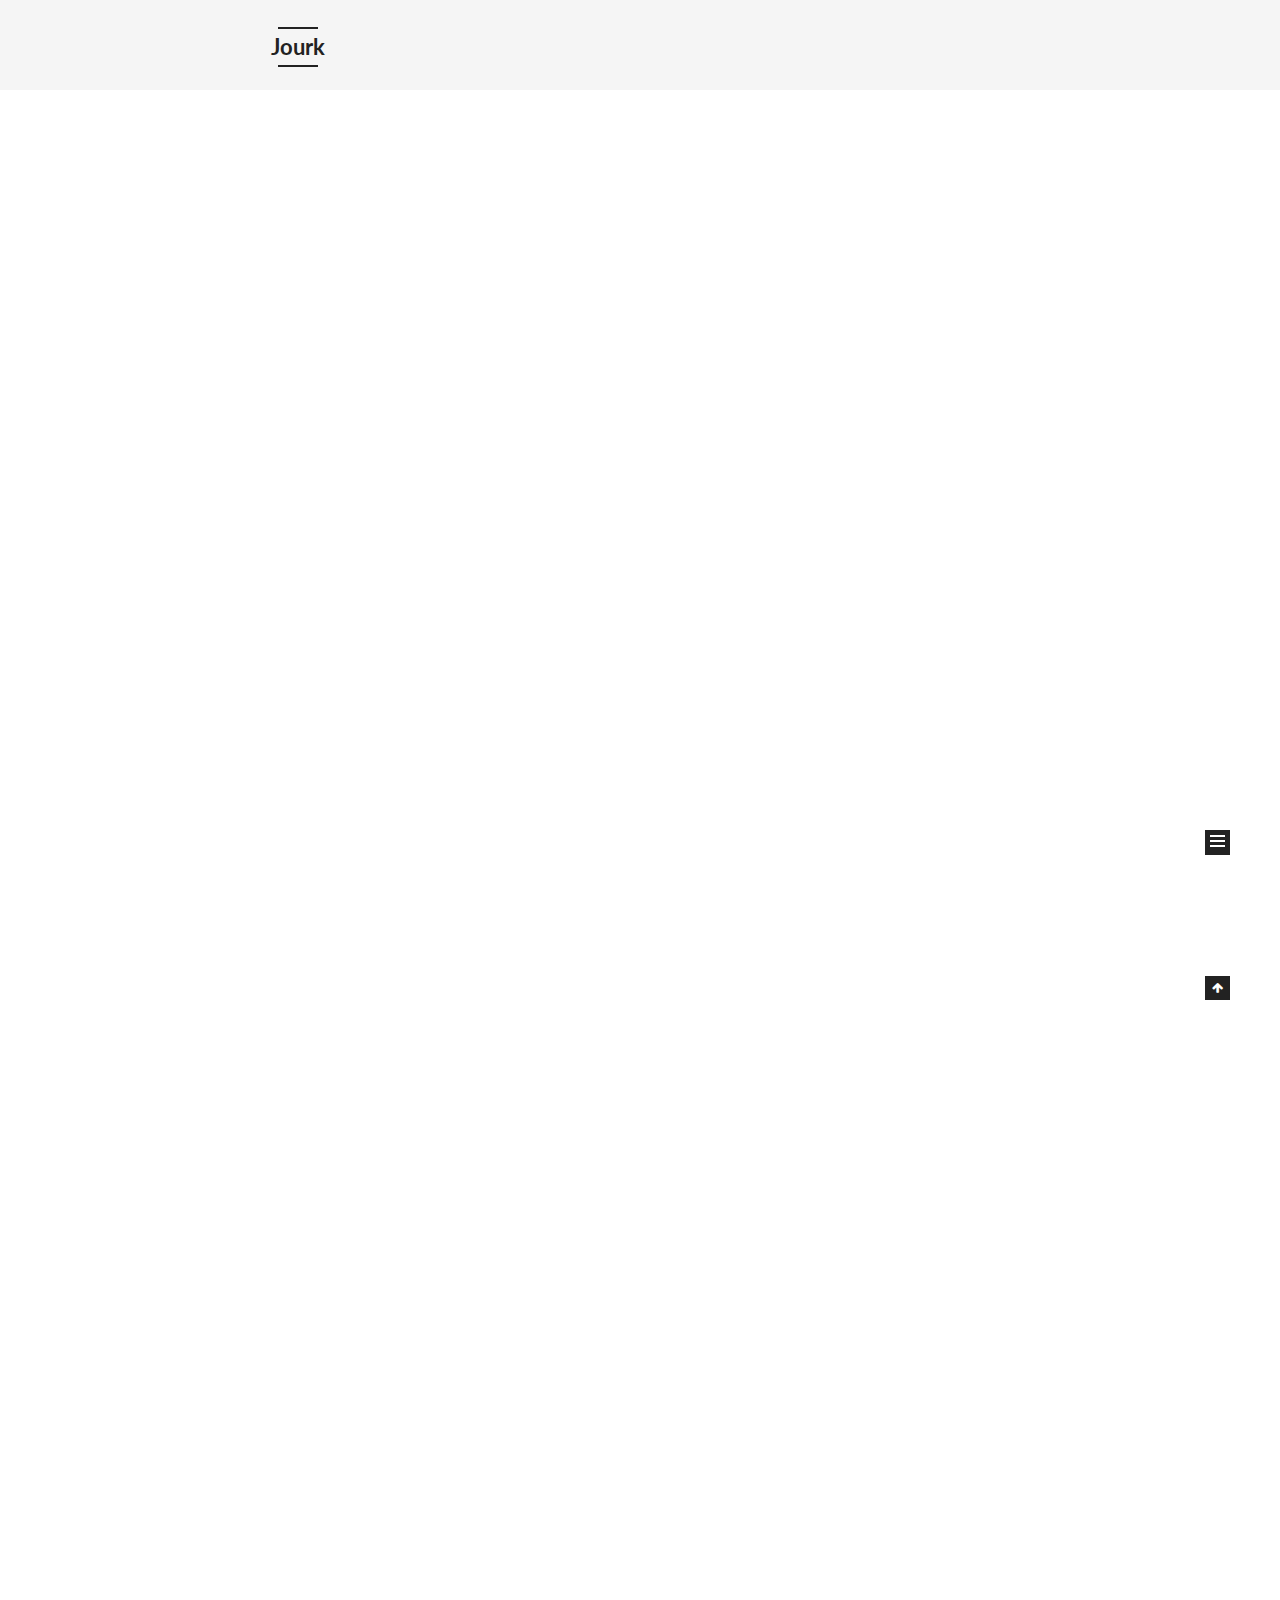
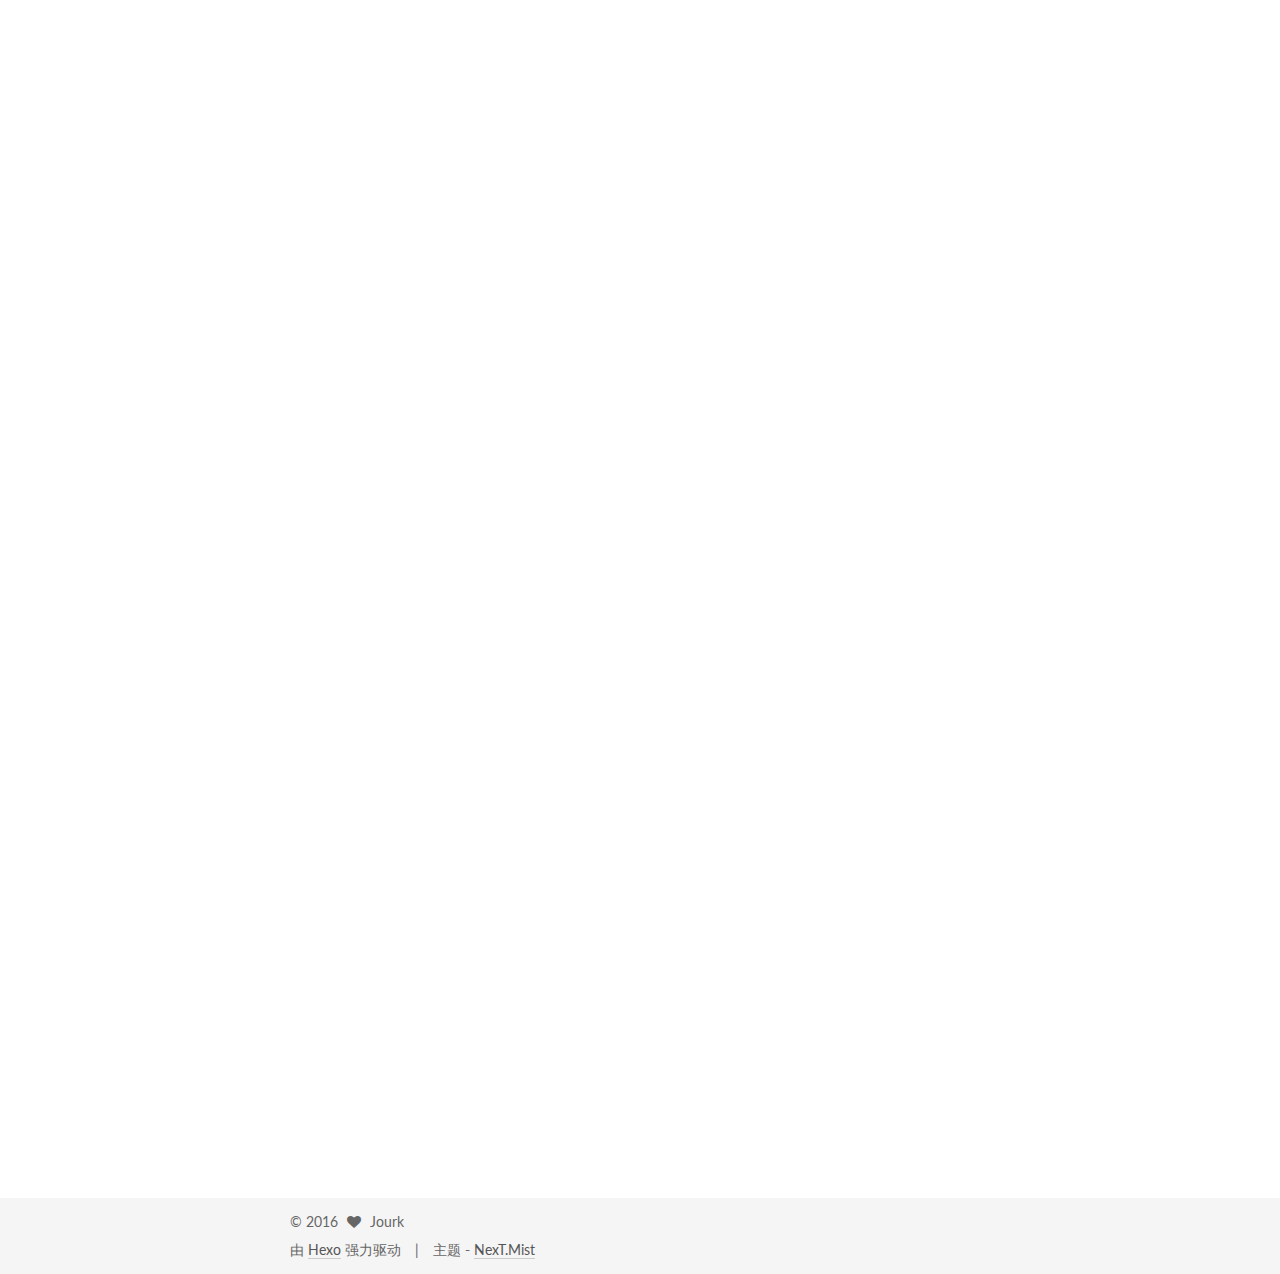
==== commit a5a2b969: "Site updated: 2016-03-30 17:41:24" ====
--- a/index.html
+++ b/index.html
@@ -46,6 +46,8 @@
 
 
 
+
+  <link rel="alternate" href="/atom.xml" title="Jourk" type="application/atom+xml" />
 
 
 
@@ -226,6 +228,205 @@
             
               
                 
+                <a class="post-title-link" href="/2016/03/30/Akka/子目录/" itemprop="url">
+                  未命名
+                </a>
+              
+            
+          </h1>
+        
+
+        <div class="post-meta">
+          <span class="post-time">
+            <span class="post-meta-item-icon">
+              <i class="fa fa-calendar-o"></i>
+            </span>
+            <span class="post-meta-item-text">发表于</span>
+            <time itemprop="dateCreated" datetime="2016-03-30T17:40:07+08:00" content="2016-03-30">
+              2016-03-30
+            </time>
+          </span>
+
+          
+
+          
+            
+              <span class="post-comments-count">
+                &nbsp; | &nbsp;
+                <a href="/2016/03/30/Akka/子目录/#comments" itemprop="discussionUrl">
+                  <span class="post-comments-count disqus-comment-count" data-disqus-identifier="2016/03/30/Akka/子目录/" itemprop="commentsCount"></span>
+                </a>
+              </span>
+            
+          
+
+          
+
+          
+          
+
+        </div>
+      </header>
+    
+
+
+    <div class="post-body" itemprop="articleBody">
+
+      
+      
+
+      
+        
+          
+            <p>[TOC]</p>
+<p>#现在测试子目录</p>
+<p>##标题二</p>
+<p>###标题三</p>
+<p>####标题四<br><figure class="highlight java"><table><tr><td class="gutter"><pre><span class="line">1</span><br><span class="line">2</span><br><span class="line">3</span><br><span class="line">4</span><br><span class="line">5</span><br><span class="line">6</span><br><span class="line">7</span><br><span class="line">8</span><br><span class="line">9</span><br><span class="line">10</span><br><span class="line">11</span><br><span class="line">12</span><br><span class="line">13</span><br><span class="line">14</span><br><span class="line">15</span><br><span class="line">16</span><br><span class="line">17</span><br><span class="line">18</span><br><span class="line">19</span><br><span class="line">20</span><br><span class="line">21</span><br><span class="line">22</span><br><span class="line">23</span><br><span class="line">24</span><br><span class="line">25</span><br><span class="line">26</span><br><span class="line">27</span><br><span class="line">28</span><br><span class="line">29</span><br><span class="line">30</span><br><span class="line">31</span><br><span class="line">32</span><br><span class="line">33</span><br><span class="line">34</span><br><span class="line">35</span><br><span class="line">36</span><br><span class="line">37</span><br></pre></td><td class="code"><pre><span class="line"><span class="keyword">package</span> com.jourk.test;</span><br><span class="line"></span><br><span class="line"><span class="comment">/**</span><br><span class="line"> * $&#123;DESCRIPTION&#125;</span><br><span class="line"> *</span><br><span class="line"> * <span class="doctag">@author</span>: </span><br><span class="line"> * <span class="doctag">@create</span>: 2016-03-28 19:24</span><br><span class="line"> */</span></span><br><span class="line"></span><br><span class="line"><span class="keyword">import</span> org.apache.lucene.analysis.Analyzer;</span><br><span class="line"><span class="keyword">import</span> org.apache.lucene.analysis.standard.StandardAnalyzer;</span><br><span class="line"><span class="keyword">import</span> org.apache.lucene.document.Document;</span><br><span class="line"><span class="keyword">import</span> org.apache.lucene.document.Field;</span><br><span class="line"><span class="keyword">import</span> org.apache.lucene.document.TextField;</span><br><span class="line"><span class="keyword">import</span> org.apache.lucene.index.IndexWriter;</span><br><span class="line"><span class="keyword">import</span> org.apache.lucene.index.IndexWriterConfig;</span><br><span class="line"><span class="keyword">import</span> org.apache.lucene.store.Directory;</span><br><span class="line"><span class="keyword">import</span> org.apache.lucene.store.FSDirectory;</span><br><span class="line"></span><br><span class="line"><span class="keyword">import</span> java.io.IOException;</span><br><span class="line"><span class="keyword">import</span> java.nio.file.Paths;</span><br><span class="line"></span><br><span class="line"><span class="keyword">public</span> <span class="class"><span class="keyword">class</span> <span class="title">First</span> </span>&#123;</span><br><span class="line"></span><br><span class="line">    <span class="function"><span class="keyword">public</span> <span class="keyword">static</span> <span class="keyword">void</span> <span class="title">main</span><span class="params">(String[] args)</span> <span class="keyword">throws</span> IOException </span>&#123;</span><br><span class="line">        Analyzer a = <span class="keyword">new</span> StandardAnalyzer();</span><br><span class="line">        Directory dir = FSDirectory.open(Paths.get(<span class="string">"./index"</span>));</span><br><span class="line">        IndexWriterConfig iwc = <span class="keyword">new</span> IndexWriterConfig(a);</span><br><span class="line">        IndexWriter iw = <span class="keyword">new</span> IndexWriter(dir, iwc);</span><br><span class="line">        Document doc = <span class="keyword">new</span> Document();</span><br><span class="line">        doc.add(<span class="keyword">new</span> TextField(<span class="string">"info"</span>, <span class="string">"this is my first lucene test"</span>, Field.Store.YES));</span><br><span class="line">        iw.addDocument(doc);</span><br><span class="line">        iw.close();</span><br><span class="line">        dir.close();</span><br><span class="line">    &#125;</span><br><span class="line"></span><br><span class="line">&#125;</span><br></pre></td></tr></table></figure></p>
+
+          
+        
+      
+    </div>
+
+    <div>
+      
+    </div>
+
+    <footer class="post-footer">
+      
+
+      
+
+      
+      
+        <div class="post-eof"></div>
+      
+    </footer>
+  </article>
+
+
+    
+      
+
+  
+  
+
+  
+  
+  
+
+  <article class="post post-type-normal " itemscope itemtype="http://schema.org/Article">
+
+    
+      <header class="post-header">
+
+        
+        
+          <h1 class="post-title" itemprop="name headline">
+            
+            
+              
+                
+                <a class="post-title-link" href="/2016/03/30/根目录/" itemprop="url">
+                  未命名
+                </a>
+              
+            
+          </h1>
+        
+
+        <div class="post-meta">
+          <span class="post-time">
+            <span class="post-meta-item-icon">
+              <i class="fa fa-calendar-o"></i>
+            </span>
+            <span class="post-meta-item-text">发表于</span>
+            <time itemprop="dateCreated" datetime="2016-03-30T17:37:49+08:00" content="2016-03-30">
+              2016-03-30
+            </time>
+          </span>
+
+          
+
+          
+            
+              <span class="post-comments-count">
+                &nbsp; | &nbsp;
+                <a href="/2016/03/30/根目录/#comments" itemprop="discussionUrl">
+                  <span class="post-comments-count disqus-comment-count" data-disqus-identifier="2016/03/30/根目录/" itemprop="commentsCount"></span>
+                </a>
+              </span>
+            
+          
+
+          
+
+          
+          
+
+        </div>
+      </header>
+    
+
+
+    <div class="post-body" itemprop="articleBody">
+
+      
+      
+
+      
+        
+          
+            <p>#这是一个测试#</p>
+<blockquote>
+<p>根目录</p>
+</blockquote>
+
+          
+        
+      
+    </div>
+
+    <div>
+      
+    </div>
+
+    <footer class="post-footer">
+      
+
+      
+
+      
+      
+        <div class="post-eof"></div>
+      
+    </footer>
+  </article>
+
+
+    
+      
+
+  
+  
+
+  
+  
+  
+
+  <article class="post post-type-normal " itemscope itemtype="http://schema.org/Article">
+
+    
+      <header class="post-header">
+
+        
+        
+          <h1 class="post-title" itemprop="name headline">
+            
+            
+              
+                
                 <a class="post-title-link" href="/2016/03/29/hello-world/" itemprop="url">
                   Hello World
                 </a>
@@ -248,6 +449,13 @@
           
 
           
+            
+              <span class="post-comments-count">
+                &nbsp; | &nbsp;
+                <a href="/2016/03/29/hello-world/#comments" itemprop="discussionUrl">
+                  <span class="post-comments-count disqus-comment-count" data-disqus-identifier="2016/03/29/hello-world/" itemprop="commentsCount"></span>
+                </a>
+              </span>
             
           
 
@@ -343,7 +551,7 @@
         <nav class="site-state motion-element">
           <div class="site-state-item site-state-posts">
             <a href="/archives">
-              <span class="site-state-item-count">1</span>
+              <span class="site-state-item-count">3</span>
               <span class="site-state-item-name">日志</span>
             </a>
           </div>
@@ -355,9 +563,34 @@
         </nav>
 
         
+          <div class="feed-link motion-element">
+            <a href="/atom.xml" rel="alternate">
+              <i class="fa fa-rss"></i>
+              RSS
+            </a>
+          </div>
+        
 
         <div class="links-of-author motion-element">
           
+            
+              <span class="links-of-author-item">
+                <a href="https://github.com/your-user-name" target="_blank">
+                  
+                    <i class="fa fa-globe"></i> github
+                  
+                </a>
+              </span>
+            
+              <span class="links-of-author-item">
+                <a href="https://twitter.com/your-user-name" target="_blank">
+                  
+                    <i class="fa fa-globe"></i> twitter
+                  
+                </a>
+              </span>
+            
+          
         </div>
 
         
@@ -365,6 +598,19 @@
 
         
         <div class="links-of-blogroll motion-element">
+          
+            <div class="links-of-blogroll-title">Links</div>
+            <ul class="links-of-blogroll-list">
+              
+                <li class="links-of-blogroll-item">
+                  <a href="http://macshuo.com/" target="_blank">MacTalk</a>
+                </li>
+              
+                <li class="links-of-blogroll-item">
+                  <a href="http://example.com/" target="_blank">Title</a>
+                </li>
+              
+            </ul>
           
         </div>
 
@@ -393,12 +639,12 @@
 </div>
 
 <div class="powered-by">
-  由 <a class="theme-link" href="http://hexo.io">Hexo</a> 强力驱动
+  由 <a class="theme-link" href="http://hexo.io" rel="external nofollow">Hexo</a> 强力驱动
 </div>
 
 <div class="theme-info">
   主题 -
-  <a class="theme-link" href="https://github.com/iissnan/hexo-theme-next">
+  <a class="theme-link" href="https://github.com/iissnan/hexo-theme-next" rel="external nofollow">
     NexT.Mist
   </a>
 </div>
@@ -468,6 +714,25 @@
 
   
 
+    <script type="text/javascript">
+      var disqus_shortname = 'jourk';
+      var disqus_identifier = 'index.html';
+      var disqus_title = '';
+      var disqus_url = '';
+
+      function run_disqus_script(disqus_script){
+        var dsq = document.createElement('script');
+        dsq.type = 'text/javascript';
+        dsq.async = true;
+        dsq.src = '//' + disqus_shortname + '.disqus.com/' + disqus_script;
+        (document.getElementsByTagName('head')[0] || document.getElementsByTagName('body')[0]).appendChild(dsq);
+      }
+
+      run_disqus_script('count.js');
+      
+    </script>
+  
+
 
 
   
--- a/css/main.css
+++ b/css/main.css
@@ -1512,7 +1512,7 @@
   width: 4px;
   height: 4px;
   border-radius: 50%;
-  background: #ffbbb5;
+  background: #ffff06;
 }
 .links-of-blogroll {
   font-size: 13px;
